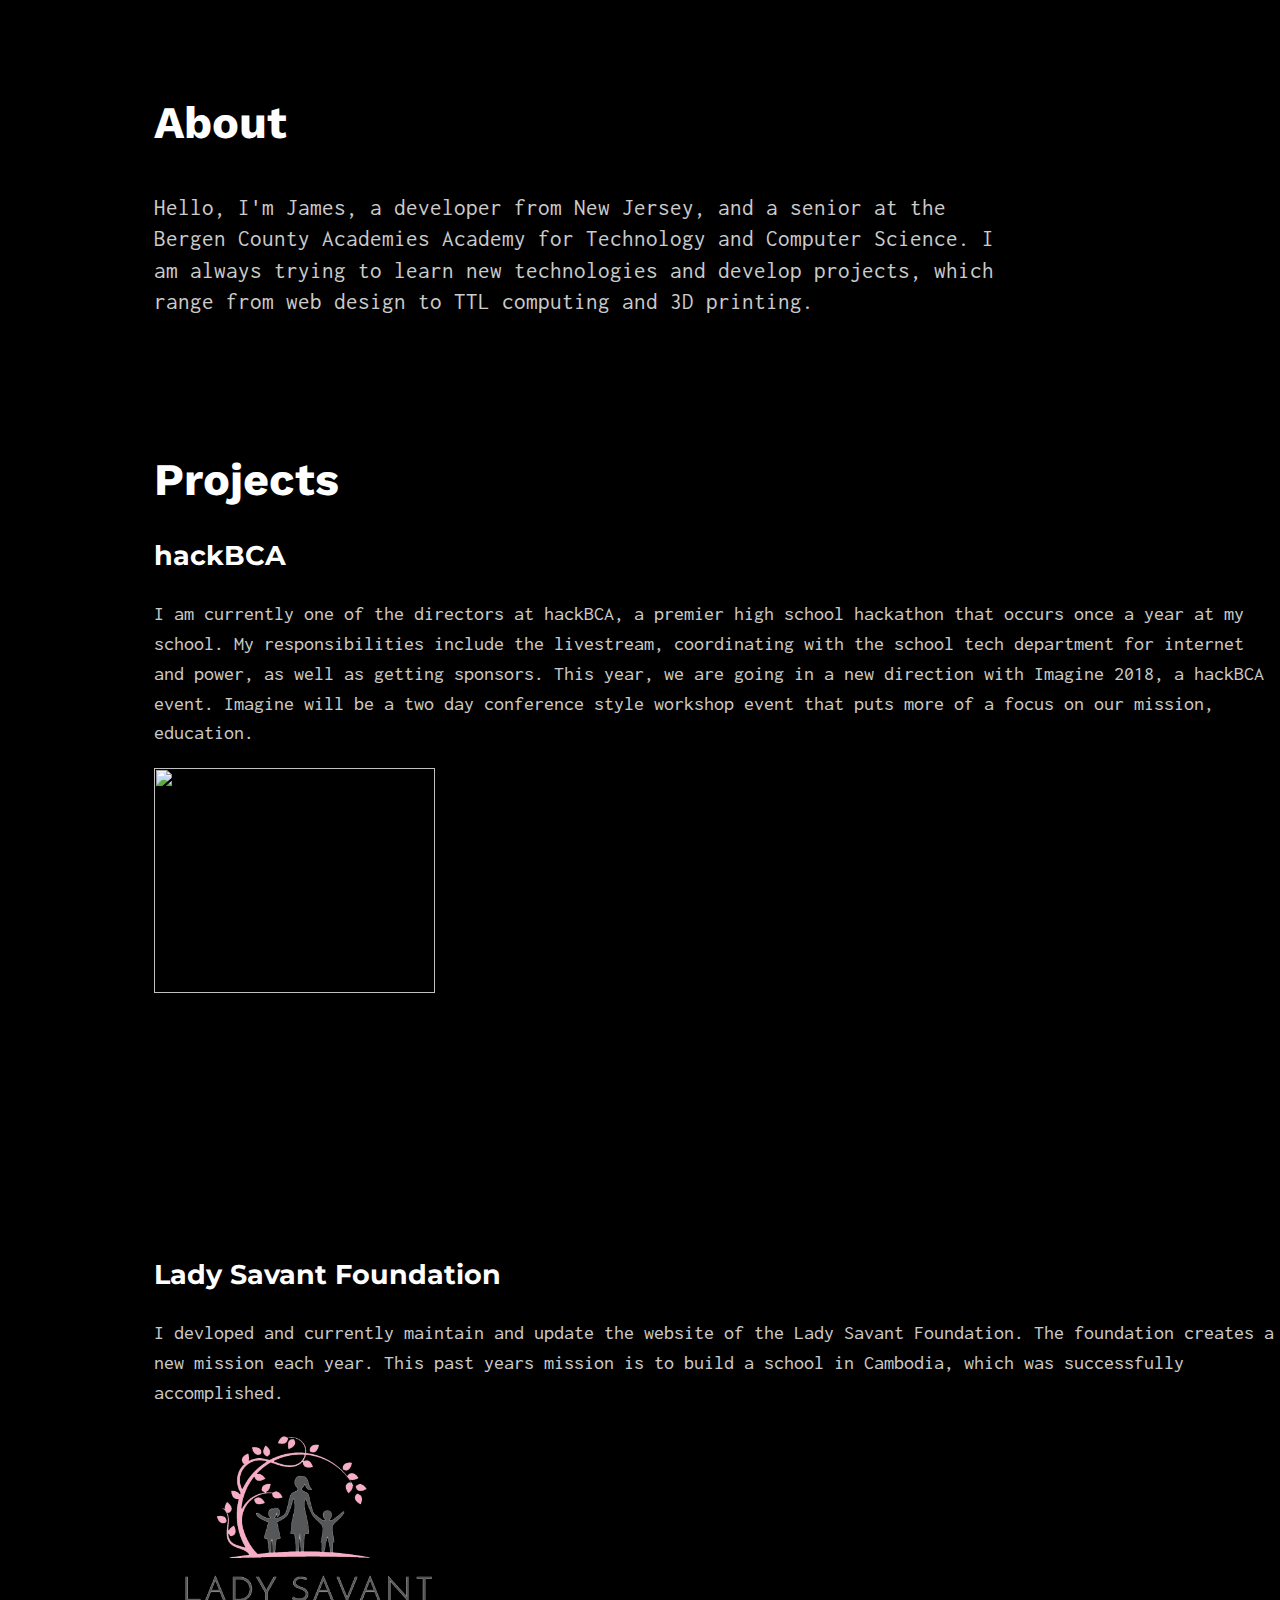
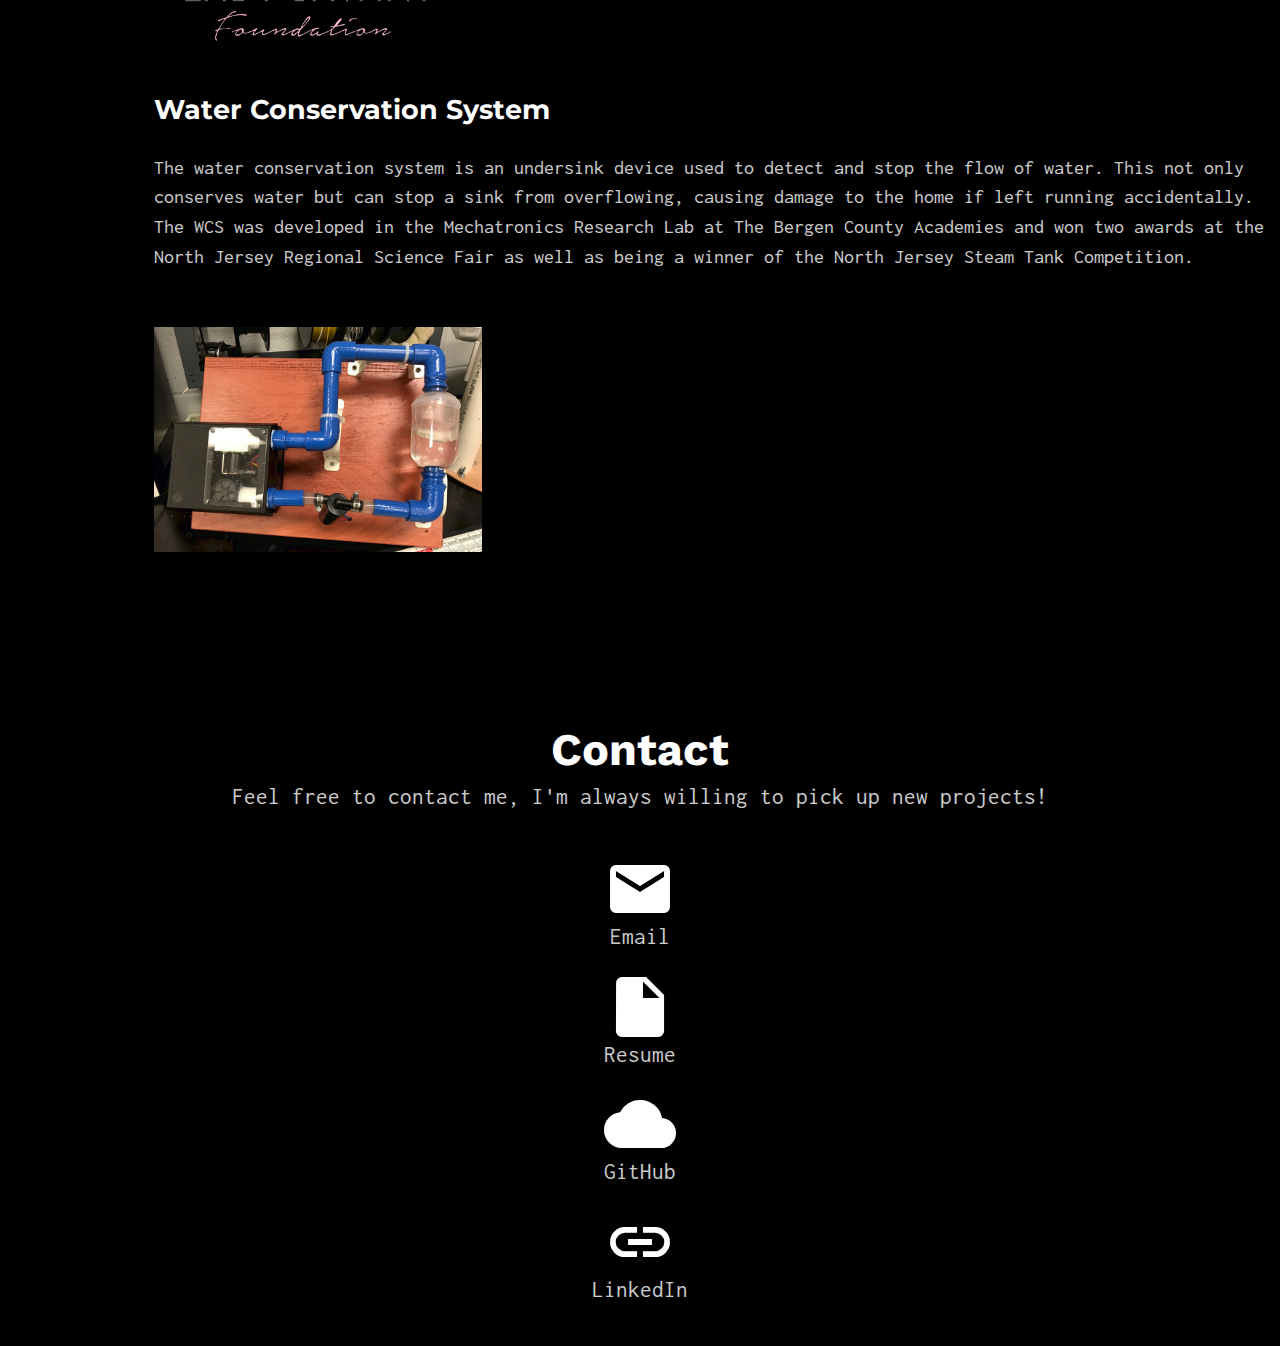
==== index.html @ 6ee30f4e "added many things" ====
<html>

<head>
    <link href="https://fonts.googleapis.com/icon?family=Material+Icons" rel="stylesheet">
    <link rel=stylesheet href="skeleton.css">
    <link href="https://cdn.rawgit.com/michalsnik/aos/2.1.1/dist/aos.css" rel="stylesheet">
    <link href="https://fonts.googleapis.com/css?family=Inconsolata|Montserrat|Work+Sans" rel="stylesheet">
    <link rel="stylesheet" href="styles.css">
    <script src="smooth-scroll-master/dist/js/smooth-scroll.js"></script>
</head>

<body>
    <div id="splash" class="hidden">
        <h1 id="name" class="fadeInLeft">James Lepone</h1>
        <div class="downArrow bounce">
            <a data-scroll href="#about"><img id="arrow" src="arrowdown.png"/></a>
        </div>
    </div>
    <div data-aos="fade-up" id="about">
        <h2>About</h2>
        <p>Hello, I'm James, a developer from New Jersey, and a senior at the Bergen County Academies Academy for Technology and Computer Science. I am always trying to learn new technologies and develop projects, which range from web design to TTL computing and 3D printing.</p>
    </div>
    <div id="projects">
        <div data-aos="fade-up">
            <h2>Projects</h2>
        </div>
        <div class="project" id="project1" data-aos="fade-up">
            <div class="row">
                <div class="seven columns">
                    <h3>hackBCA</h3>
                    <p>I am currently one of the directors at hackBCA, a premier high school hackathon that occurs once a year at my school. My responsibilities include the livestream, coordinating with the school tech department for internet and power, as well as getting sponsors. This year, we are going in a new direction with Imagine 2018, a hackBCA event. Imagine will be a two day conference style workshop event that puts more of a focus on our mission, education.</p>
                </div>
                <div class="five columns">
                    <img class="projectimage" id="project1image" src="images/project1.png">
                </div>
            </div>
        </div>
        <div class="project" id="project2" data-aos="fade-up">
            <div class="row">
                <div class="seven columns">
                    <h3>Lady Savant Foundation</h3>
                    <p>I devloped and currently maintain and update the website of the Lady Savant Foundation. The foundation creates a new mission each year. This past years mission is to build a school in Cambodia, which was successfully accomplished.</p>
                </div>
                <div class="five columns">
                    <img class="projectimage" id="project2image" src="images/project2.png">
                </div>
            </div>
        </div>
        <div class="project" id="project3" data-aos="fade-up">
            <div class="row">
                <div class="seven columns">
                    <h3>Water Conservation System</h3>
                    <p>The water conservation system is an undersink device used to detect and stop the flow of water. This not only conserves water but can stop a sink from overflowing, causing damage to the home if left running accidentally. The WCS was developed in the Mechatronics Research Lab at The Bergen County Academies and won two awards at the North Jersey Regional Science Fair as well as being a winner of the North Jersey Steam Tank Competition.</p>
                </div>
                <div class="five columns">
                    <img class="projectimage" id="project3image" src="images/project3.png">
                </div>
            </div>
        </div>
    </div>
    <div id="footer">
        <div data-aos="zoom-in-up" id="footer">
            <h2>Contact</h2>
            <p>Feel free to contact me, I'm always willing to pick up new projects!</p>
        </div>
        <div class="row">
            <div class="four columns">
                <p></p>
            </div>
            <div data-aos="flip-left" class="one columns">
                <a href="mailto:jameslepone@gmail.com">
                    <i class="material-icons">email</i>
                    <p>Email</p>
                </a>
            </div>
            <div data-aos="flip-left" class="one columns">
                <a href="https://resume.creddle.io/resume/dtmmn1ybt1">
                    <i class=" material-icons ">insert_drive_file</i>
                    <p>Resume</p>
                </a>
            </div>
            <div data-aos="flip-left" class="one columns">
                <a href="https://github.com/jameslepone">
                    <i class="material-icons ">wb_cloudy</i>
                    <p>GitHub</p>
                </a>
            </div>
            <div data-aos="flip-left" class="one columns">
                <a href="https://www.linkedin.com/in/jameslepone/">
                    <i class="material-icons ">link</i>
                    <p>LinkedIn</p>
                </a>
            </div>
        </div>
    </div>
    <script src="https://code.jquery.com/jquery-1.11.3.min.js "></script>
    <script src="https://cdn.rawgit.com/michalsnik/aos/2.1.1/dist/aos.js "></script>
    <script>
        AOS.init({
            easing: 'ease-out-back',
            duration: 2000
        });
    </script>
</body>
<script src="javascript.js "></script>
</html>
---- styles.css ----
body {
    margin: 0;
    padding: 0;
    background-color: black;
}

div.hidden {
    display: none
}

#splash {
    font-family: 'Inconsolata', monospace;
    background-color: black;
    color: white;
    text-align: center;
    height: 100vh;
    font-size: 8vh;
}

#splash h1 {
    position: relative;
    top: 50%;
    transform: translateY(-50%);
    margin: 0;
}

#about {
    color: white;
    padding-left: 12vw;
    padding-top: 6vh;
    margin-right: 20vw;
    line-height: 1.4;
    margin-bottom: 15vh;
}

#about h2 {
    font-family: 'Work Sans', sans-serif;
    font-size: 5vh;
}

#about p {
    font-family: 'Inconsolata', monospace;
    font-size: 2.5vh;
    opacity: 0.8;
}

#projects {
    color: white;
    padding-bottom: 3vh;
    padding-left: 12vw;
}

#projects h2 {
    font-family: 'Work Sans', sans-serif;
    font-size: 5vh;
    margin-bottom: 0;
}

.project {
    margin-top: 4.5vh;
}

#project1 {
    margin-top: 3.75vh;

}

.project h3 {
    font-family: 'Montserrat', sans-serif;
    font-size: 3vh;
    margin-top: 1vh;
}

.project p {
    font-family: 'Inconsolata', monospace;
    font-size: 2.2vh;
    line-height: 1.5;
    opacity: 0.8;
}

.projectimage {
    height: 25vh;
    width: auto;
}

#project1image {
    width: 50%;
    height: auto;
}

#project2image {
    margin-left: 1.4vw;
}

#project3image {
    margin-top: 4vh;
}

#footer{
    margin-top:16vh;
    margin-bottom:5vh;
    text-align: center;
    background-color: black;
    color: white;
}
#footer h2{
    font-family: 'Work Sans', sans-serif;
    font-size: 5vh;
    margin-bottom: 1vh;
}
#footer p{
    font-family: 'Inconsolata', monospace;
    font-size: 2.5vh;
    opacity: 0.8;
    margin-top: 0;
}
#footer i{
    font-size:8vh;
} 

a{
    text-decoration: none;
    color: white;
}
a:hover{
    opacity: 0.8;
}

@media only screen and (max-width: 1000px) {
    #splash {
        font-size: 7.8vw;
    }
    #about {
        padding-left: 12vw;
        margin-right: 10vw;
    }
    #about h2 {
        font-size: 4vh;
    }

    #about p {
        font-size: 2.5vh;
    }
    #projects h2 {
        font-size: 4vh;
    }
}

/*Arrow Animation*/

.downArrow {
    background-color: black;
    margin-top: 70vh;
}

#arrow {
    height: 4vh;
}

.bounce {
    -moz-animation: bounce 12s;
    -webkit-animation: bounce 12s;
    animation: bounce 12s;
    animation-iteration-count: 2;
}

@-moz-keyframes bounce {
    0%,
    20%,
    50%,
    80%,
    100% {
        -moz-transform: translateY(0);
        transform: translateY(0);
    }
    40% {
        -moz-transform: translateY(-30px);
        transform: translateY(-30px);
    }
    60% {
        -moz-transform: translateY(-15px);
        transform: translateY(-15px);
    }
}

@-webkit-keyframes bounce {
    0%,
    20%,
    50%,
    80%,
    100% {
        -webkit-transform: translateY(0);
        transform: translateY(0);
    }
    40% {
        -webkit-transform: translateY(-30px);
        transform: translateY(-30px);
    }
    60% {
        -webkit-transform: translateY(-15px);
        transform: translateY(-15px);
    }
}

@keyframes bounce {
    0%,
    20%,
    50%,
    80%,
    100% {
        -moz-transform: translateY(0);
        -ms-transform: translateY(0);
        -webkit-transform: translateY(0);
        transform: translateY(0);
    }
    40% {
        -moz-transform: translateY(-30px);
        -ms-transform: translateY(-30px);
        -webkit-transform: translateY(-30px);
        transform: translateY(-30px);
    }
    60% {
        -moz-transform: translateY(-15px);
        -ms-transform: translateY(-15px);
        -webkit-transform: translateY(-15px);
        transform: translateY(-15px);
    }
}
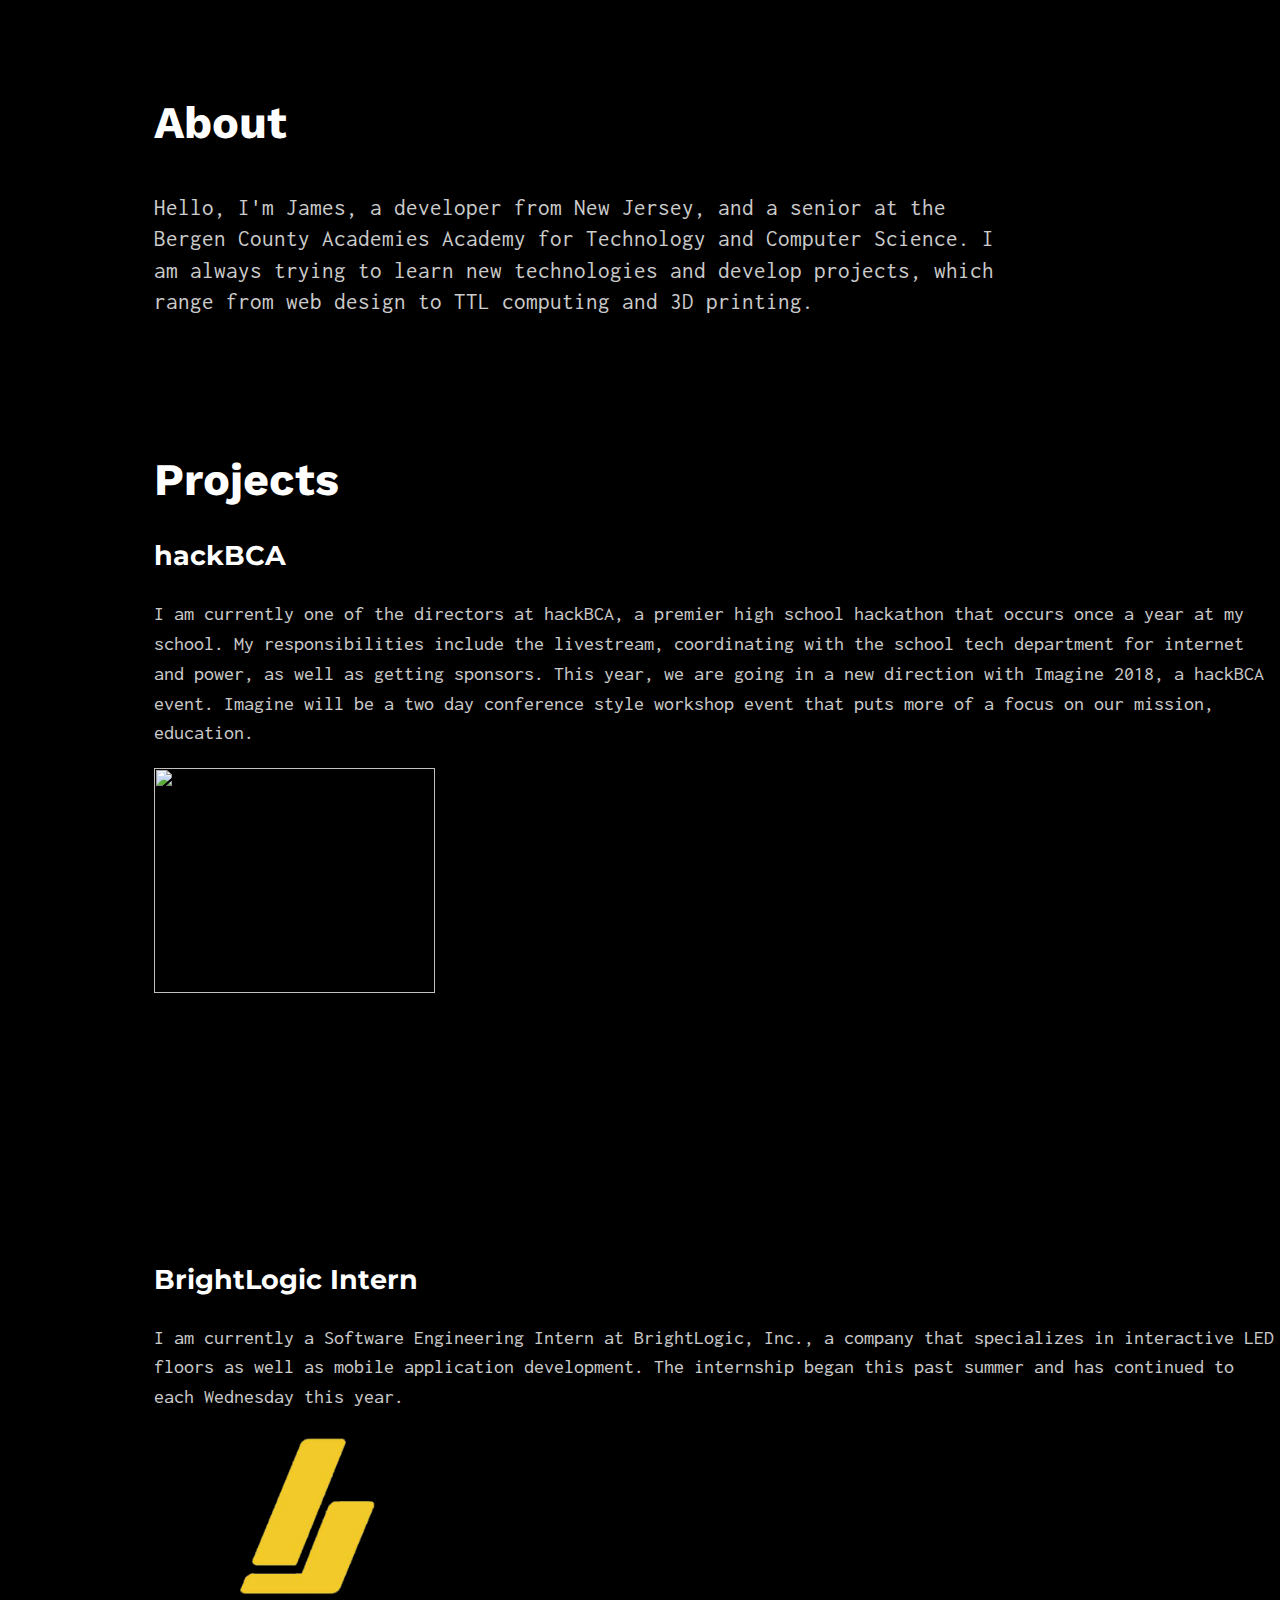
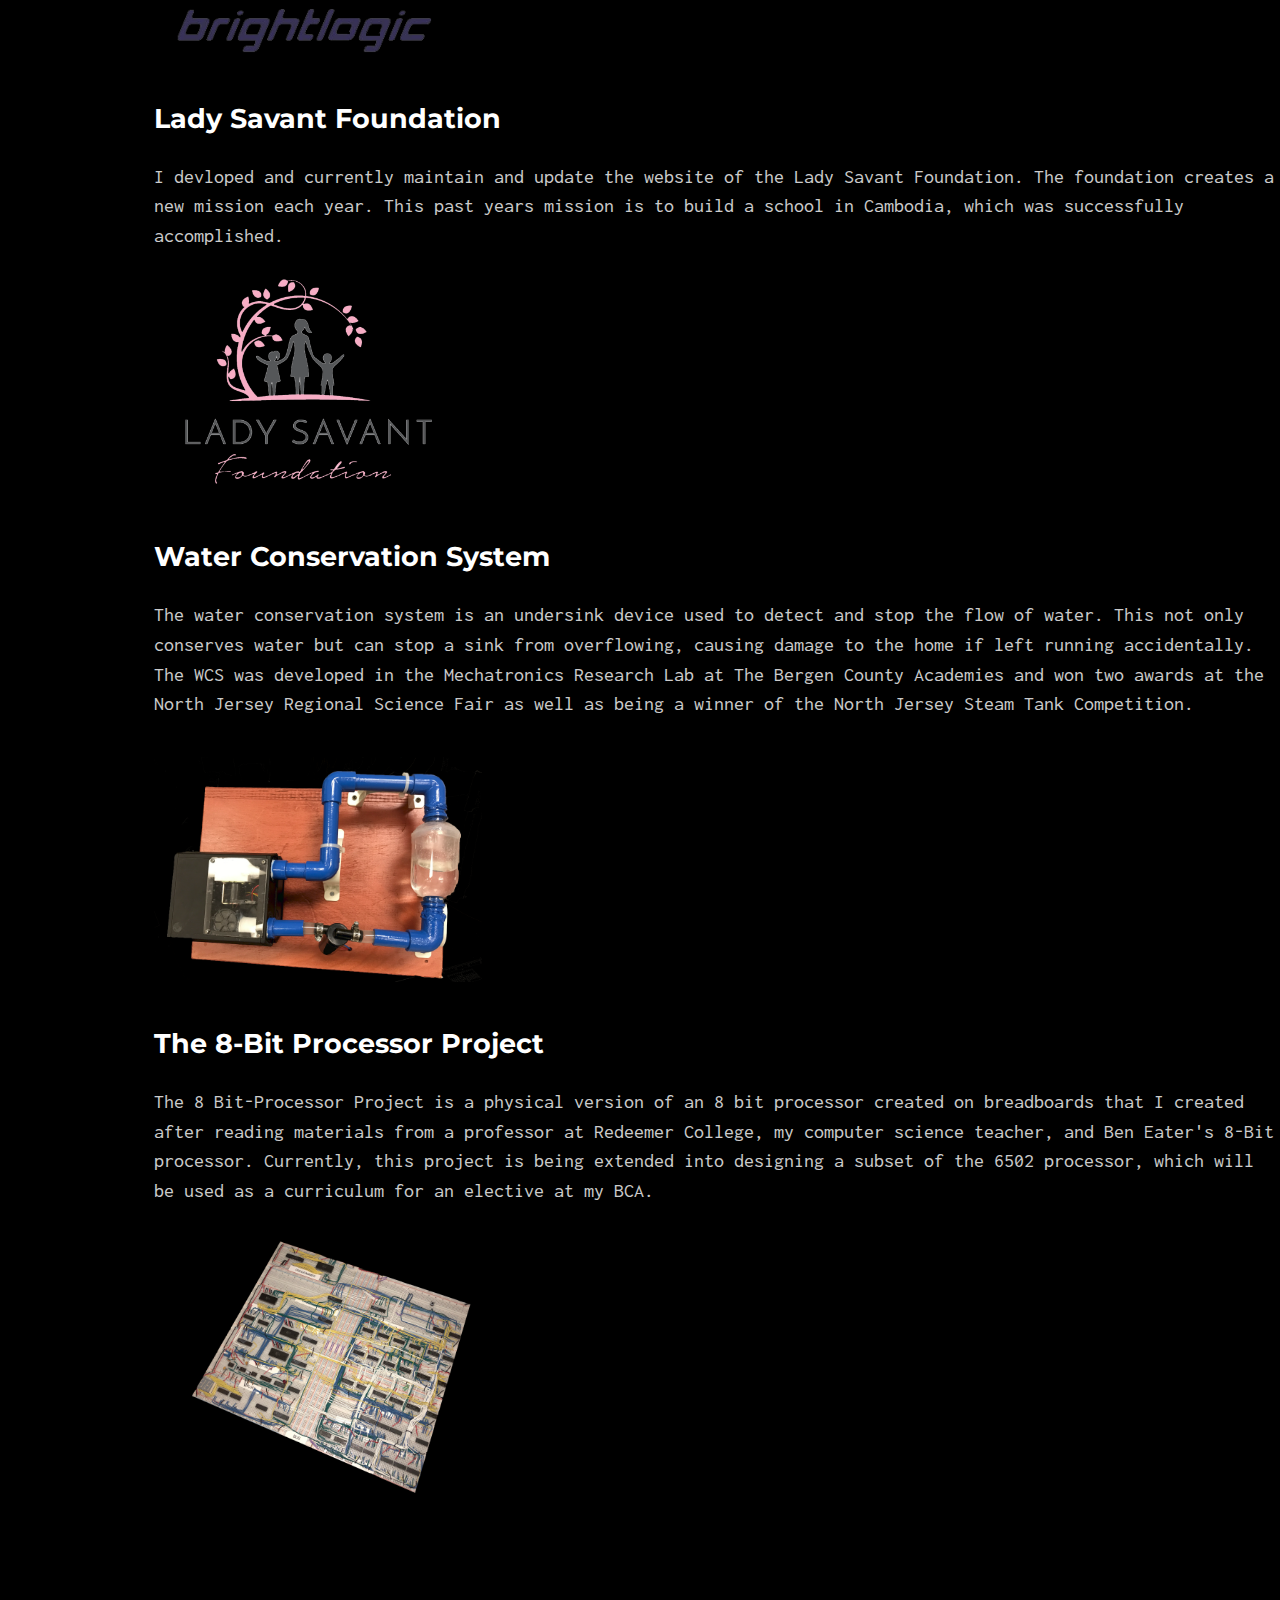
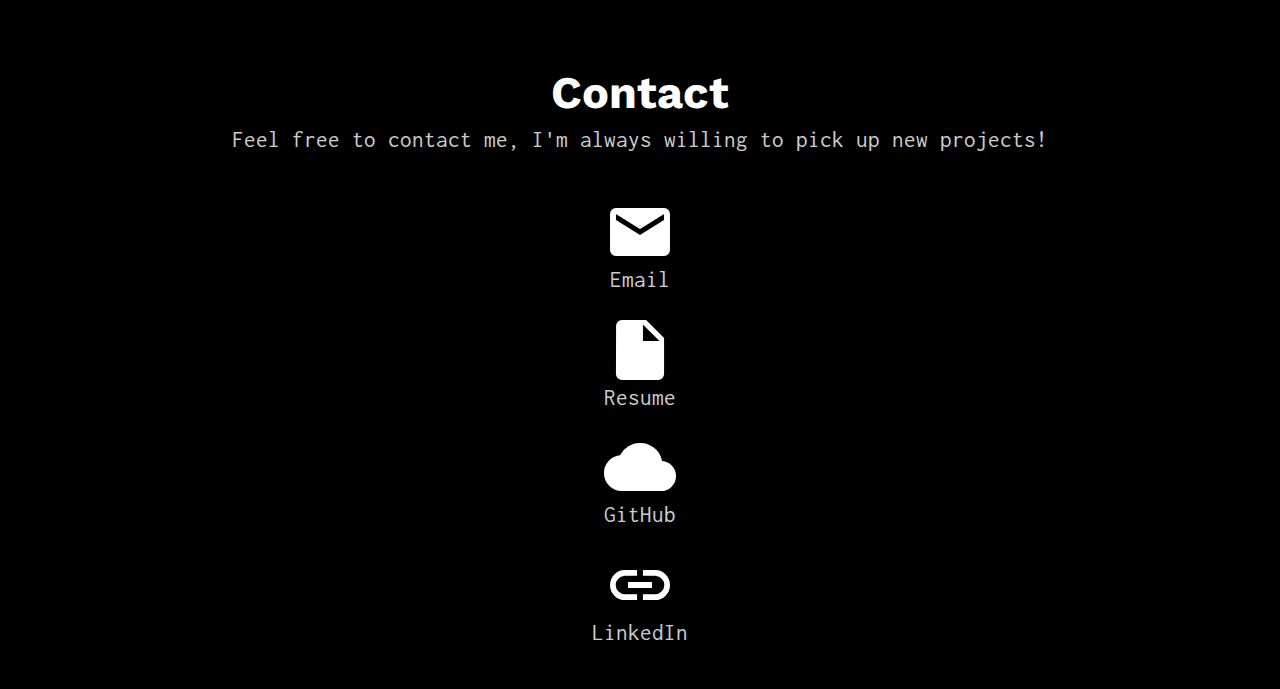
==== commit 3d2791f0: "finished site v1.0" ====
--- a/index.html
+++ b/index.html
@@ -5,7 +5,7 @@
     <link rel=stylesheet href="skeleton.css">
     <link href="https://cdn.rawgit.com/michalsnik/aos/2.1.1/dist/aos.css" rel="stylesheet">
     <link href="https://fonts.googleapis.com/css?family=Inconsolata|Montserrat|Work+Sans" rel="stylesheet">
-    <link rel="stylesheet" href="styles.css">
+    <link rel="stylesheet" href="newstyles.css">
     <script src="smooth-scroll-master/dist/js/smooth-scroll.js"></script>
 </head>
 
@@ -24,37 +24,49 @@
         <div data-aos="fade-up">
             <h2>Projects</h2>
         </div>
-        <div class="project" id="project1" data-aos="fade-up">
-            <div class="row">
-                <div class="seven columns">
-                    <h3>hackBCA</h3>
-                    <p>I am currently one of the directors at hackBCA, a premier high school hackathon that occurs once a year at my school. My responsibilities include the livestream, coordinating with the school tech department for internet and power, as well as getting sponsors. This year, we are going in a new direction with Imagine 2018, a hackBCA event. Imagine will be a two day conference style workshop event that puts more of a focus on our mission, education.</p>
-                </div>
-                <div class="five columns">
-                    <img class="projectimage" id="project1image" src="images/project1.png">
-                </div>
+        <div class="project row" id="project1" data-aos="fade-up">
+            <div class="seven columns">
+                <h3>hackBCA</h3>
+                <p>I am currently one of the directors at hackBCA, a premier high school hackathon that occurs once a year at my school. My responsibilities include the livestream, coordinating with the school tech department for internet and power, as well as getting sponsors. This year, we are going in a new direction with Imagine 2018, a hackBCA event. Imagine will be a two day conference style workshop event that puts more of a focus on our mission, education.</p>
+            </div>
+            <div id="container" class="imagenonmobile five columns">
+                <img class="projectimage" id="project1image" src="images/project1.png">
             </div>
         </div>
-        <div class="project" id="project2" data-aos="fade-up">
-            <div class="row">
-                <div class="seven columns">
-                    <h3>Lady Savant Foundation</h3>
-                    <p>I devloped and currently maintain and update the website of the Lady Savant Foundation. The foundation creates a new mission each year. This past years mission is to build a school in Cambodia, which was successfully accomplished.</p>
-                </div>
-                <div class="five columns">
-                    <img class="projectimage" id="project2image" src="images/project2.png">
-                </div>
+        <div class="project row" id="project5" data-aos="fade-up">
+            <div class="seven columns">
+                <h3>BrightLogic Intern</h3>
+                <p>I am currently a Software Engineering Intern at BrightLogic, Inc., a company that specializes in interactive LED floors as well as mobile application development. The internship began this past summer and has continued to each Wednesday this year.</p>
+            </div>
+            <div id="container" class="imagenonmobile five columns">
+                <img class="projectimage" id="project5image" src="images/project5.png">
             </div>
         </div>
-        <div class="project" id="project3" data-aos="fade-up">
-            <div class="row">
-                <div class="seven columns">
-                    <h3>Water Conservation System</h3>
-                    <p>The water conservation system is an undersink device used to detect and stop the flow of water. This not only conserves water but can stop a sink from overflowing, causing damage to the home if left running accidentally. The WCS was developed in the Mechatronics Research Lab at The Bergen County Academies and won two awards at the North Jersey Regional Science Fair as well as being a winner of the North Jersey Steam Tank Competition.</p>
-                </div>
-                <div class="five columns">
-                    <img class="projectimage" id="project3image" src="images/project3.png">
-                </div>
+        <div class="project row" id="project2" data-aos="fade-up">
+            <div class="seven columns">
+                <h3>Lady Savant Foundation</h3>
+                <p>I devloped and currently maintain and update the website of the Lady Savant Foundation. The foundation creates a new mission each year. This past years mission is to build a school in Cambodia, which was successfully accomplished.</p>
+            </div>
+            <div id="container" class="imagenonmobile five columns">
+                <img class="projectimage" id="project2image" src="images/project2.png">
+            </div>
+        </div>
+        <div class="project row" id="project3" data-aos="fade-up">
+            <ddiv class="seven columns">
+                <h3>Water Conservation System</h3>
+                <p>The water conservation system is an undersink device used to detect and stop the flow of water. This not only conserves water but can stop a sink from overflowing, causing damage to the home if left running accidentally. The WCS was developed in the Mechatronics Research Lab at The Bergen County Academies and won two awards at the North Jersey Regional Science Fair as well as being a winner of the North Jersey Steam Tank Competition.</p>
+            </ddiv>
+            <div id="container" class="imagenonmobile five columns">
+                <img class="projectimage" id="project3image" src="images/project3.png">
+            </div>
+        </div>
+        <div class="project row" id="project4" data-aos="fade-up">
+            <ddiv class="seven columns">
+                <h3>The 8-Bit Processor Project</h3>
+                <p>The 8 Bit-Processor Project is a physical version of an 8 bit processor created on breadboards that I created after reading materials from a professor at Redeemer College, my computer science teacher, and Ben Eater's 8-Bit processor. Currently, this project is being extended into designing a subset of the 6502 processor, which will be used as a curriculum for an elective at my BCA.</p>
+            </ddiv>
+            <div id="container" class="imagenonmobile five columns">
+                <img class="projectimage" id="project4image" src="images/project4.png">
             </div>
         </div>
     </div>
@@ -64,28 +76,28 @@
             <p>Feel free to contact me, I'm always willing to pick up new projects!</p>
         </div>
         <div class="row">
-            <div class="four columns">
+            <div id="contactpadding" class="four columns">
                 <p></p>
             </div>
-            <div data-aos="flip-left" class="one columns">
+            <div id="contactitem" data-aos="flip-left" class="one column">
                 <a href="mailto:jameslepone@gmail.com">
                     <i class="material-icons">email</i>
                     <p>Email</p>
                 </a>
             </div>
-            <div data-aos="flip-left" class="one columns">
+            <div id="contact2item" data-aos="flip-left" class="one column">
                 <a href="https://resume.creddle.io/resume/dtmmn1ybt1">
                     <i class=" material-icons ">insert_drive_file</i>
                     <p>Resume</p>
                 </a>
             </div>
-            <div data-aos="flip-left" class="one columns">
+            <div id="contact3item" data-aos="flip-left" class="one column">
                 <a href="https://github.com/jameslepone">
                     <i class="material-icons ">wb_cloudy</i>
                     <p>GitHub</p>
                 </a>
             </div>
-            <div data-aos="flip-left" class="one columns">
+            <div id="contact4item" data-aos="flip-left" class="one column">
                 <a href="https://www.linkedin.com/in/jameslepone/">
                     <i class="material-icons ">link</i>
                     <p>LinkedIn</p>
@@ -101,6 +113,6 @@
             duration: 2000
         });
     </script>
+    <script src="javascript.js "></script>
 </body>
-<script src="javascript.js "></script>
 </html>
--- a/newstyles.css
+++ b/newstyles.css
@@ -0,0 +1,267 @@
+body {
+    margin: 0;
+    padding: 0;
+    background-color: black;
+}
+
+div.hidden {
+    display: none
+}
+
+#splash {
+    font-family: 'Inconsolata', monospace;
+    background-color: black;
+    color: white;
+    text-align: center;
+    height: 100vh;
+    font-size: 8vh;
+}
+
+#splash h1 {
+    position: relative;
+    top: 50%;
+    transform: translateY(-50%);
+    margin: 0;
+}
+
+#about {
+    color: white;
+    padding-left: 12vw;
+    padding-top: 6vh;
+    margin-right: 20vw;
+    line-height: 1.4;
+    margin-bottom: 15vh;
+}
+
+#about h2 {
+    font-family: 'Work Sans', sans-serif;
+    font-size: 5vh;
+}
+
+#about p {
+    font-family: 'Inconsolata', monospace;
+    font-size: 2.5vh;
+    opacity: 0.8;
+}
+
+#projects {
+    color: white;
+    padding-bottom: 3vh;
+    padding-left: 12vw;
+}
+
+#projects h2 {
+    font-family: 'Work Sans', sans-serif;
+    font-size: 5vh;
+    margin-bottom: 0;
+}
+
+.project {
+    margin-top: 5vh;
+}
+
+#project1 {
+    margin-top: 3.75vh;
+
+}
+
+.project h3 {
+    font-family: 'Montserrat', sans-serif;
+    font-size: 3vh;
+    margin-top: 1vh;
+}
+
+.project p {
+    font-family: 'Inconsolata', monospace;
+    font-size: 2.2vh;
+    line-height: 1.5;
+    opacity: 0.8;
+}
+
+.projectimage {
+    height: 25vh;
+    width: auto;
+}
+
+.projectimagemobile {
+    height: 25vh;
+    width: auto;
+}
+
+#project1image {
+    width: 50%;
+    height: auto;
+}
+
+#project2image {
+    margin-left: 1.4vw;
+}
+
+#project3image {
+    margin-top: 2vh;
+}
+
+#project4image {
+    width: auto;
+    height: 30vh;
+}
+#project5image {
+    margin-left: 1.4vw;
+}
+
+#footer {
+    margin-top: 16vh;
+    margin-bottom: 5vh;
+    text-align: center;
+    background-color: black;
+    color: white;
+}
+
+#footer h2 {
+    font-family: 'Work Sans', sans-serif;
+    font-size: 5vh;
+    margin-bottom: 1vh;
+}
+
+#footer p {
+    font-family: 'Inconsolata', monospace;
+    font-size: 2.5vh;
+    opacity: 0.8;
+    margin-top: 0;
+}
+
+#footer i {
+    font-size: 8vh;
+}
+
+a {
+    text-decoration: none;
+    color: white;
+}
+
+a:hover {
+    opacity: 0.8;
+}
+
+@media only screen and (max-width: 1200px) {
+    #splash {
+        font-size: 7.8vw;
+    }
+    #about {
+        padding-left: 12vw;
+        margin-right: 10vw;
+    }
+    #about h2 {
+        font-size: 4vh;
+    }
+
+    #about p {
+        font-size: 2.5vh;
+    }
+    #projects h2 {
+        font-size: 4vh;
+    }
+}
+
+@media only screen and (max-width: 1200px) {
+    #container {
+        width: 75%;
+        text-align: center;
+    }
+    .one.column {
+        width: 13.3333333333%;
+    }
+    .four.columns {
+        width: 13.3333333333%;
+    }
+    .seven.columns {
+        width: 75%;
+    }
+}
+
+@media only screen and (max-width: 550px) {
+    .project {
+        margin-right: 12vw;
+    }
+}
+
+/*Arrow Animation*/
+
+.downArrow {
+    background-color: black;
+    margin-top: 70vh;
+}
+
+#arrow {
+    height: 4vh;
+}
+
+.bounce {
+    -moz-animation: bounce 12s;
+    -webkit-animation: bounce 12s;
+    animation: bounce 12s;
+    animation-iteration-count: 2;
+}
+
+@-moz-keyframes bounce {
+    0%,
+    20%,
+    50%,
+    80%,
+    100% {
+        -moz-transform: translateY(0);
+        transform: translateY(0);
+    }
+    40% {
+        -moz-transform: translateY(-30px);
+        transform: translateY(-30px);
+    }
+    60% {
+        -moz-transform: translateY(-15px);
+        transform: translateY(-15px);
+    }
+}
+
+@-webkit-keyframes bounce {
+    0%,
+    20%,
+    50%,
+    80%,
+    100% {
+        -webkit-transform: translateY(0);
+        transform: translateY(0);
+    }
+    40% {
+        -webkit-transform: translateY(-30px);
+        transform: translateY(-30px);
+    }
+    60% {
+        -webkit-transform: translateY(-15px);
+        transform: translateY(-15px);
+    }
+}
+
+@keyframes bounce {
+    0%,
+    20%,
+    50%,
+    80%,
+    100% {
+        -moz-transform: translateY(0);
+        -ms-transform: translateY(0);
+        -webkit-transform: translateY(0);
+        transform: translateY(0);
+    }
+    40% {
+        -moz-transform: translateY(-30px);
+        -ms-transform: translateY(-30px);
+        -webkit-transform: translateY(-30px);
+        transform: translateY(-30px);
+    }
+    60% {
+        -moz-transform: translateY(-15px);
+        -ms-transform: translateY(-15px);
+        -webkit-transform: translateY(-15px);
+        transform: translateY(-15px);
+    }
+}
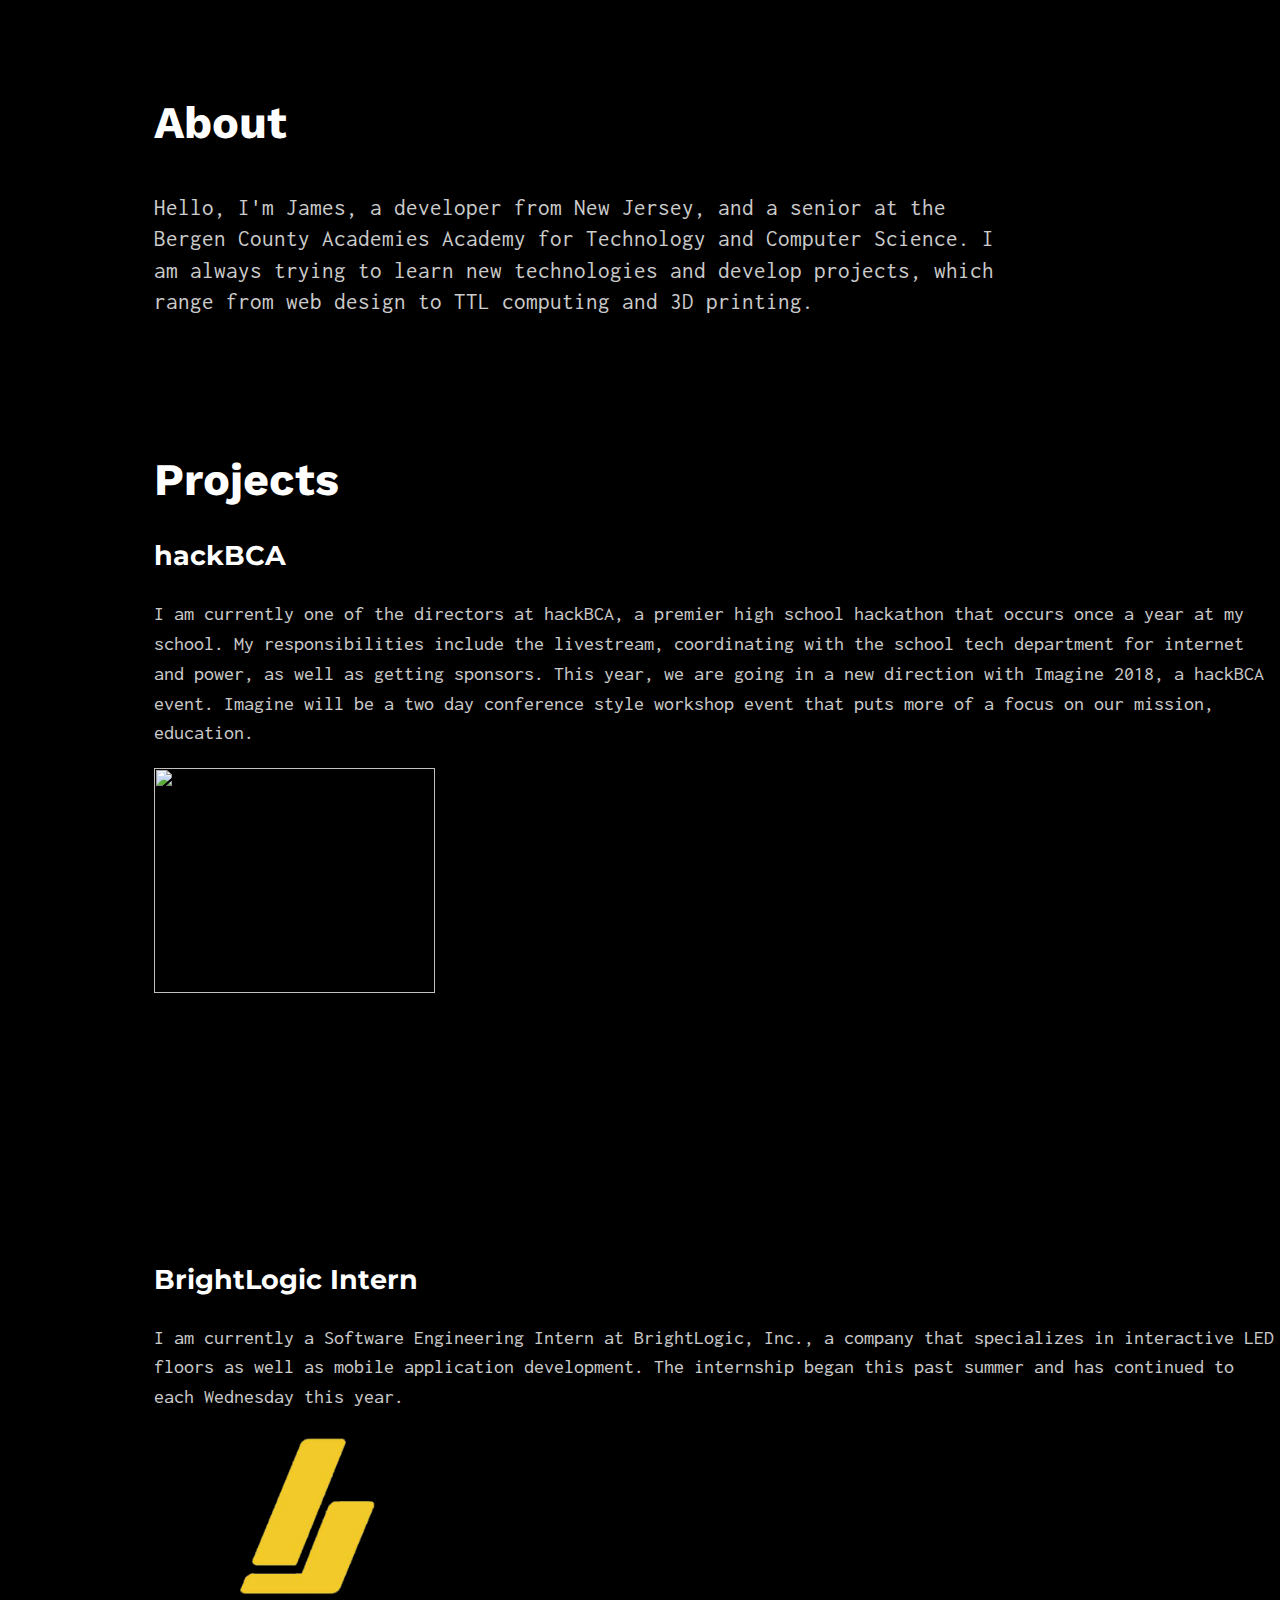
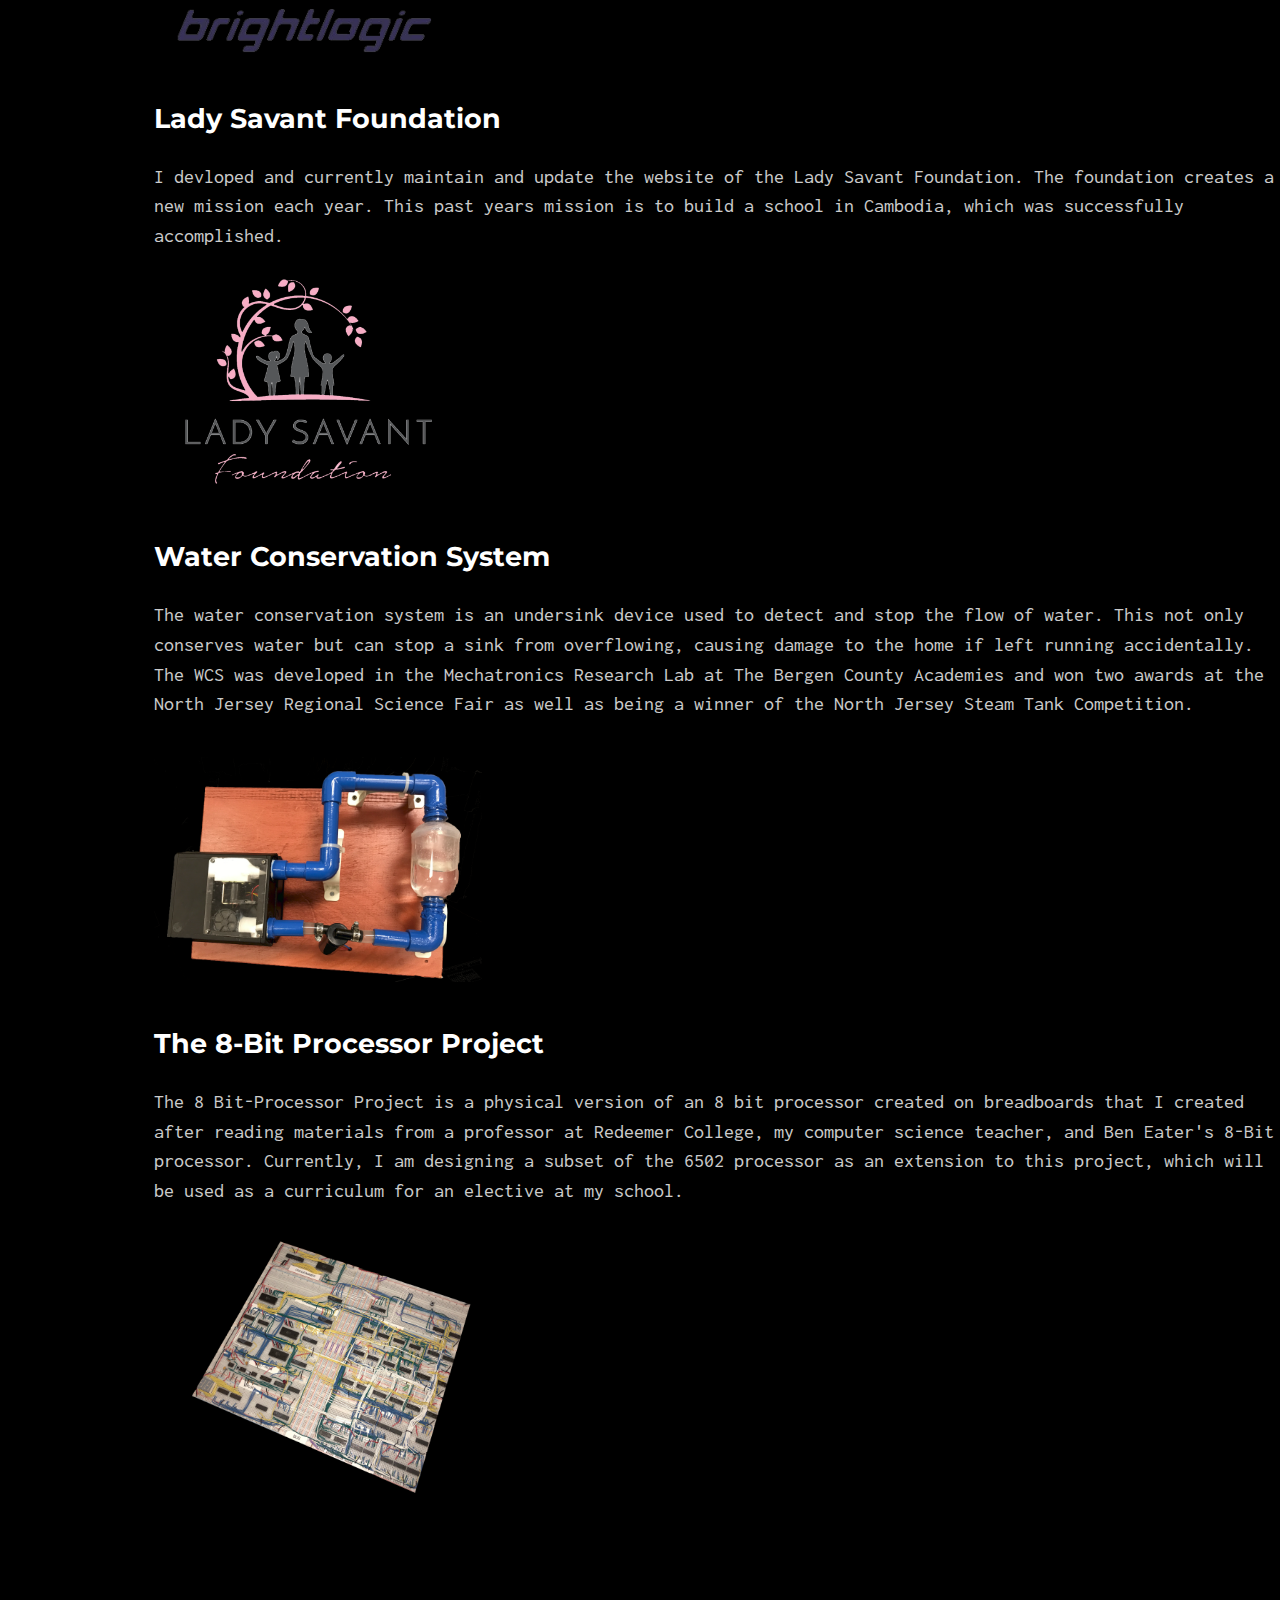
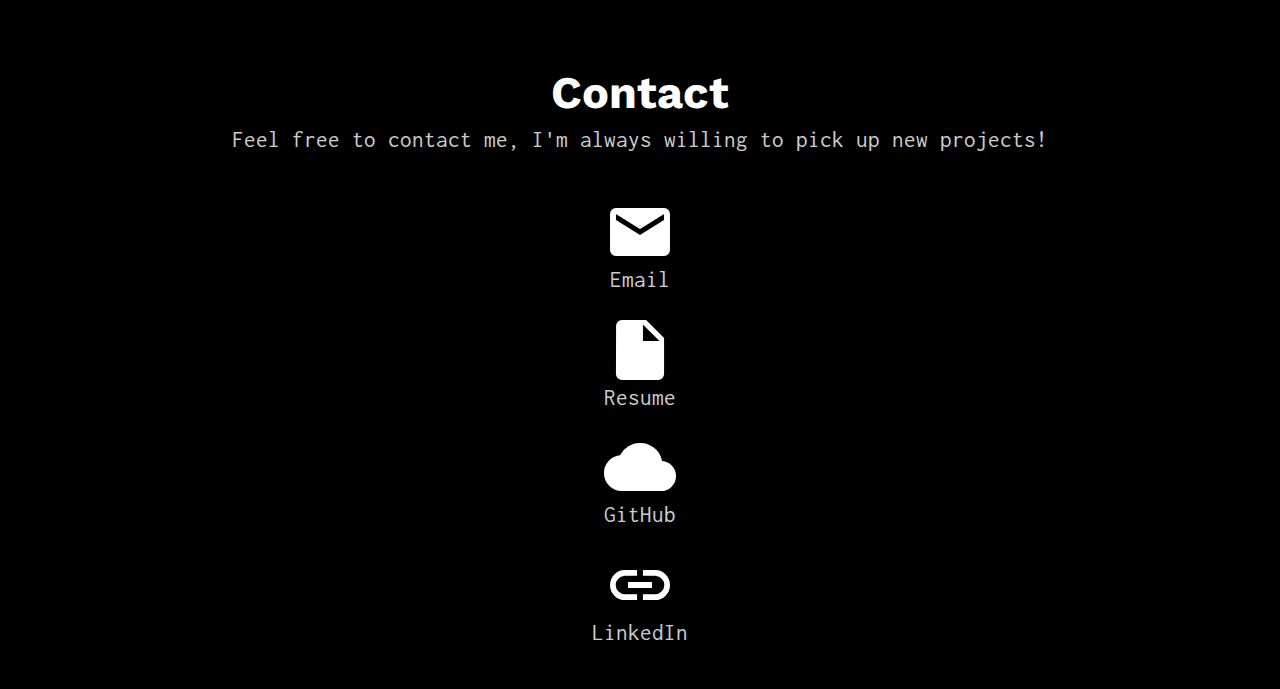
==== commit 722803b5: "updated bad sentence" ====
--- a/index.html
+++ b/index.html
@@ -63,7 +63,7 @@
         <div class="project row" id="project4" data-aos="fade-up">
             <ddiv class="seven columns">
                 <h3>The 8-Bit Processor Project</h3>
-                <p>The 8 Bit-Processor Project is a physical version of an 8 bit processor created on breadboards that I created after reading materials from a professor at Redeemer College, my computer science teacher, and Ben Eater's 8-Bit processor. Currently, this project is being extended into designing a subset of the 6502 processor, which will be used as a curriculum for an elective at my BCA.</p>
+                <p>The 8 Bit-Processor Project is a physical version of an 8 bit processor created on breadboards that I created after reading materials from a professor at Redeemer College, my computer science teacher, and Ben Eater's 8-Bit processor. Currently, I am designing a subset of the 6502 processor as an extension to this project, which will be used as a curriculum for an elective at my school.</p>
             </ddiv>
             <div id="container" class="imagenonmobile five columns">
                 <img class="projectimage" id="project4image" src="images/project4.png">
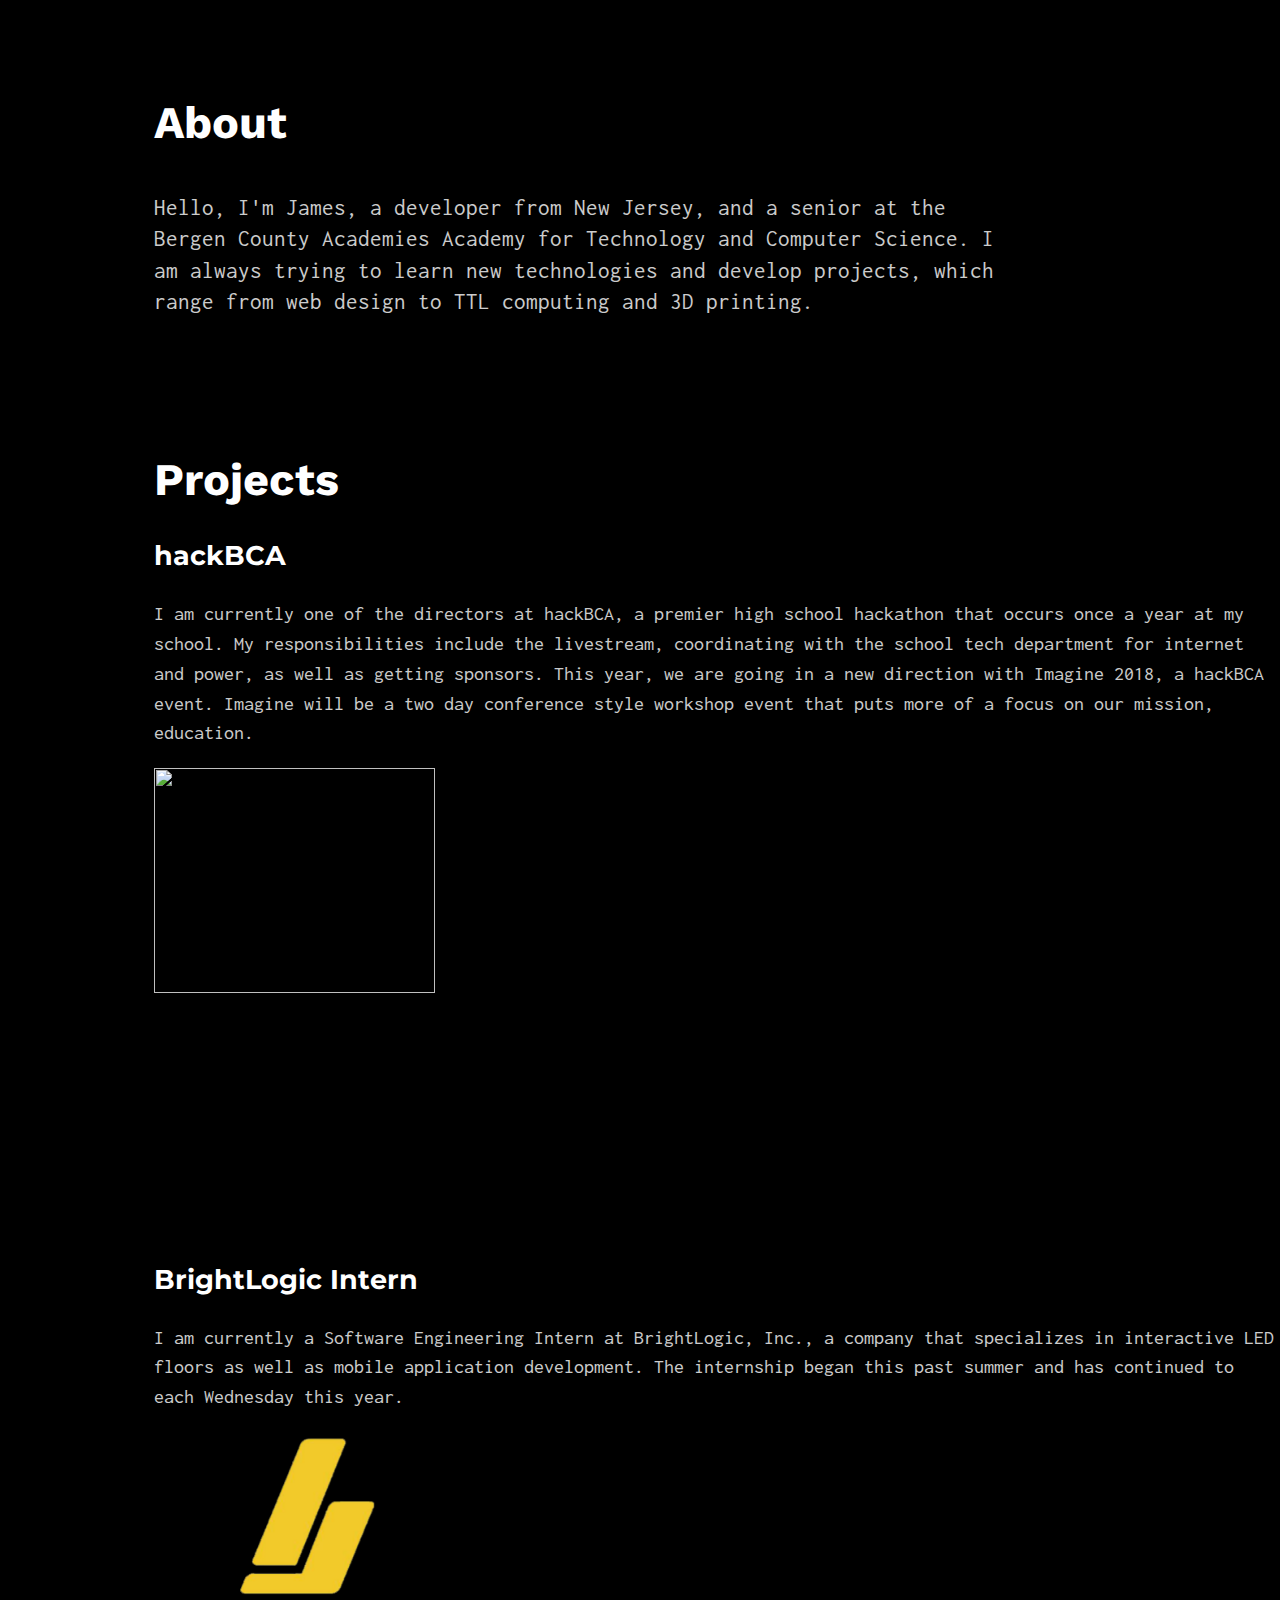
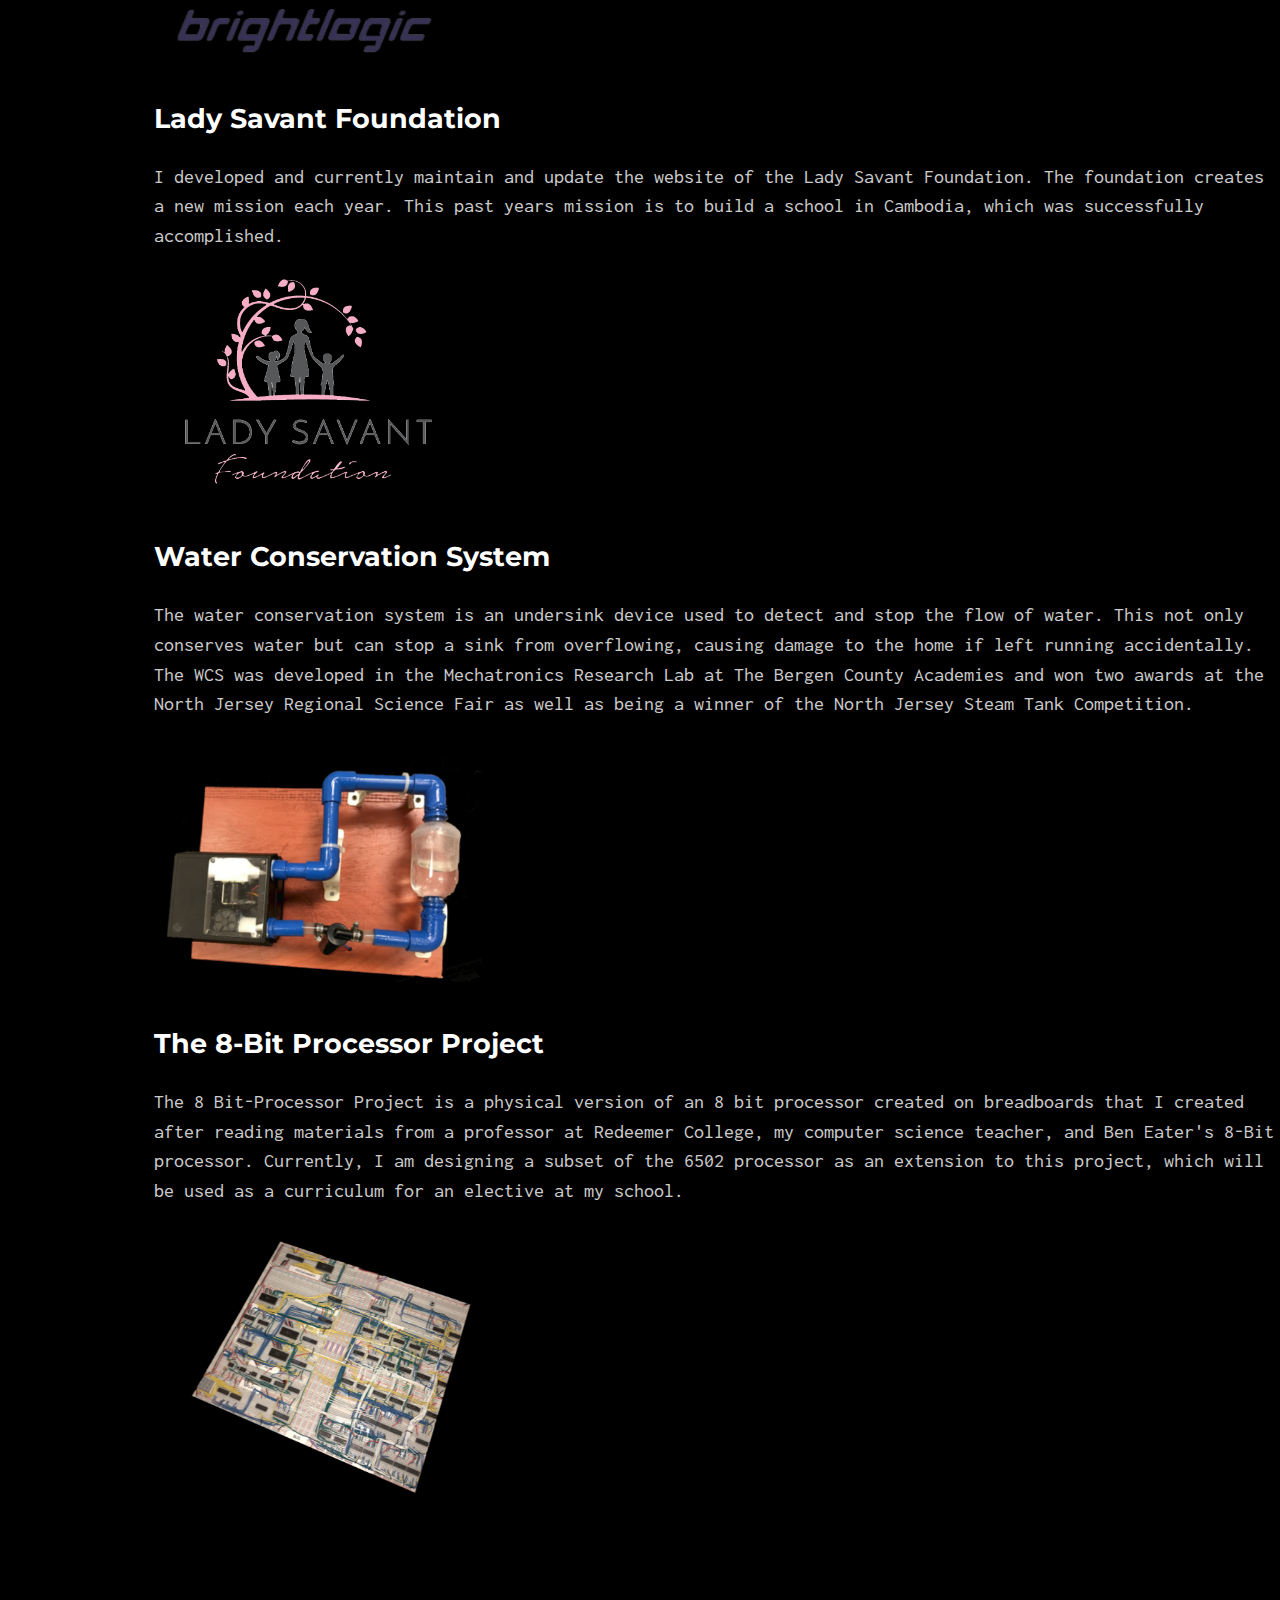
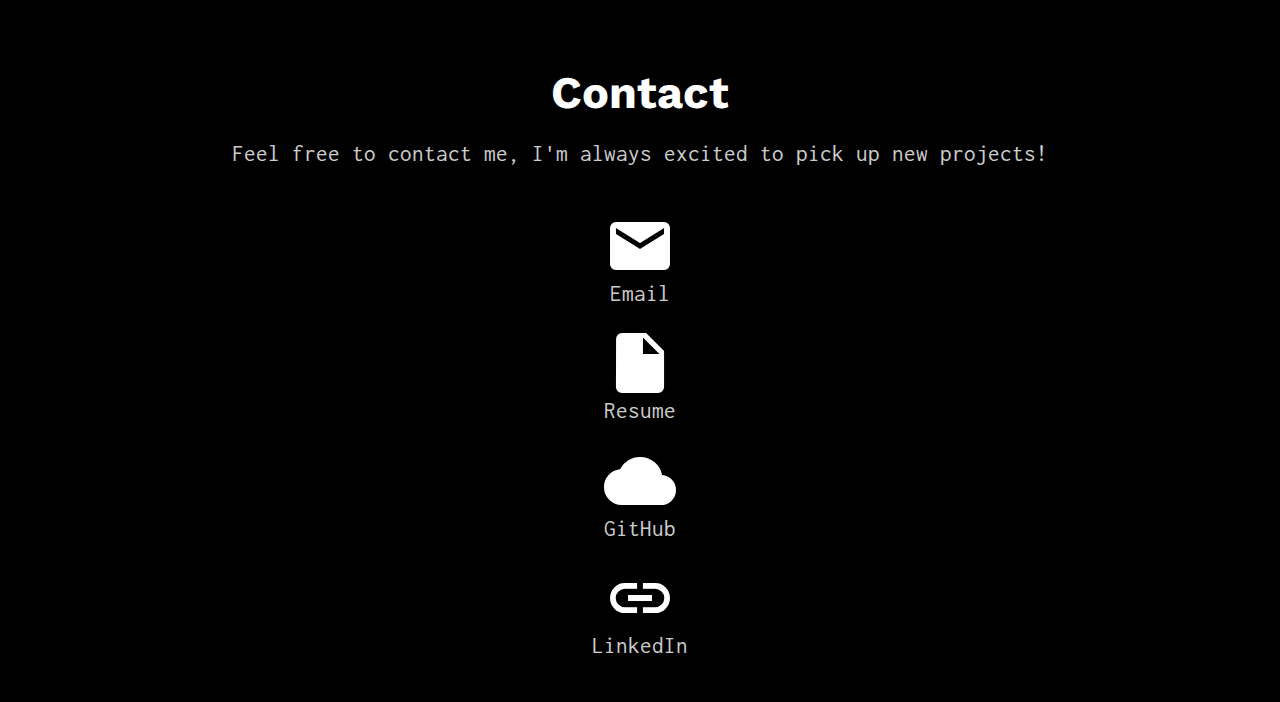
==== commit 1b148ab4: "hot fixes 3.1" ====
--- a/index.html
+++ b/index.html
@@ -5,7 +5,7 @@
     <link rel=stylesheet href="skeleton.css">
     <link href="https://cdn.rawgit.com/michalsnik/aos/2.1.1/dist/aos.css" rel="stylesheet">
     <link href="https://fonts.googleapis.com/css?family=Inconsolata|Montserrat|Work+Sans" rel="stylesheet">
-    <link rel="stylesheet" href="newstyles.css">
+    <link rel="stylesheet" href="styles3.1.css">
     <script src="smooth-scroll-master/dist/js/smooth-scroll.js"></script>
 </head>
 
@@ -45,7 +45,7 @@
         <div class="project row" id="project2" data-aos="fade-up">
             <div class="seven columns">
                 <h3>Lady Savant Foundation</h3>
-                <p>I devloped and currently maintain and update the website of the Lady Savant Foundation. The foundation creates a new mission each year. This past years mission is to build a school in Cambodia, which was successfully accomplished.</p>
+                <p>I developed and currently maintain and update the website of the Lady Savant Foundation. The foundation creates a new mission each year. This past years mission is to build a school in Cambodia, which was successfully accomplished.</p>
             </div>
             <div id="container" class="imagenonmobile five columns">
                 <img class="projectimage" id="project2image" src="images/project2.png">
@@ -73,7 +73,7 @@
     <div id="footer">
         <div data-aos="zoom-in-up" id="footer">
             <h2>Contact</h2>
-            <p>Feel free to contact me, I'm always willing to pick up new projects!</p>
+            <p>Feel free to contact me, I'm always excited to pick up new projects!</p>
         </div>
         <div class="row">
             <div id="contactpadding" class="four columns">
@@ -113,6 +113,6 @@
             duration: 2000
         });
     </script>
-    <script src="javascript.js "></script>
+    <script src="javascript2.js "></script>
 </body>
 </html>
--- a/styles3.1.css
+++ b/styles3.1.css
@@ -0,0 +1,269 @@
+body {
+    margin: 0;
+    padding: 0;
+    background-color: black;
+}
+
+div.hidden {
+    display: none
+}
+
+#splash {
+    font-family: 'Inconsolata', monospace;
+    background-color: black;
+    color: white;
+    text-align: center;
+    height: 100vh;
+    font-size: 8vh;
+}
+
+#splash h1 {
+    position: relative;
+    top: 50%;
+    transform: translateY(-50%);
+    margin: 0;
+}
+
+#about {
+    color: white;
+    padding-left: 12vw;
+    padding-top: 6vh;
+    margin-right: 20vw;
+    line-height: 1.4;
+    margin-bottom: 15vh;
+}
+
+#about h2 {
+    font-family: 'Work Sans', sans-serif;
+    font-size: 5vh;
+}
+
+#about p {
+    font-family: 'Inconsolata', monospace;
+    font-size: 2.5vh;
+    opacity: 0.8;
+}
+
+#projects {
+    color: white;
+    padding-bottom: 3vh;
+    padding-left: 12vw;
+}
+
+#projects h2 {
+    font-family: 'Work Sans', sans-serif;
+    font-size: 5vh;
+    margin-bottom: 0;
+}
+
+.project {
+    margin-top: 5vh;
+}
+
+#project1 {
+    margin-top: 3.75vh;
+
+}
+
+.project h3 {
+    font-family: 'Montserrat', sans-serif;
+    font-size: 3vh;
+    margin-top: 1vh;
+}
+
+.project p {
+    font-family: 'Inconsolata', monospace;
+    font-size: 2.2vh;
+    line-height: 1.5;
+    opacity: 0.8;
+}
+
+.projectimage {
+    height: 25vh;
+    width: auto;
+    -webkit-backface-visibility: hidden;
+}
+
+.projectimagemobile {
+    height: 25vh;
+    width: auto;
+}
+
+#project1image {
+    width: 50%;
+    height: auto;
+}
+
+#project2image {
+    margin-left: 1.4vw;
+}
+
+#project3image {
+    margin-top: 2vh;
+}
+
+#project4image {
+    width: auto;
+    height: 30vh;
+}
+
+#project5image {
+    margin-left: 1.4vw;
+}
+
+#footer {
+    margin-top: 16vh;
+    margin-bottom: 5vh;
+    text-align: center;
+    background-color: black;
+    color: white;
+}
+
+#footer h2 {
+    font-family: 'Work Sans', sans-serif;
+    font-size: 5vh;
+    margin-bottom: 2.5vh;
+}
+
+#footer p {
+    font-family: 'Inconsolata', monospace;
+    font-size: 2.5vh;
+    opacity: 0.8;
+    margin-top: 0;
+}
+
+#footer i {
+    font-size: 8vh;
+}
+
+a {
+    text-decoration: none;
+    color: white;
+}
+
+a:hover {
+    opacity: 0.8;
+}
+
+@media only screen and (max-width: 1200px) {
+    #splash {
+        font-size: 7.8vw;
+    }
+    #about {
+        padding-left: 12vw;
+        margin-right: 10vw;
+    }
+    #about h2 {
+        font-size: 4vh;
+    }
+
+    #about p {
+        font-size: 2.5vh;
+    }
+    #projects h2 {
+        font-size: 4vh;
+    }
+}
+
+@media only screen and (max-width: 1200px) {
+    #container {
+        width: 75%;
+        text-align: center;
+    }
+    .one.column {
+        width: 13.3333333333%;
+    }
+    .four.columns {
+        width: 13.3333333333%;
+    }
+    .seven.columns {
+        width: 75%;
+    }
+}
+
+@media only screen and (max-width: 550px) {
+    .project {
+        margin-right: 12vw;
+    }
+}
+
+/*Arrow Animation*/
+
+.downArrow {
+    background-color: black;
+    margin-top: 70vh;
+}
+
+#arrow {
+    height: 4vh;
+}
+
+.bounce {
+    -moz-animation: bounce 12s;
+    -webkit-animation: bounce 12s;
+    animation: bounce 12s;
+    animation-iteration-count: 2;
+}
+
+@-moz-keyframes bounce {
+    0%,
+    20%,
+    50%,
+    80%,
+    100% {
+        -moz-transform: translateY(0);
+        transform: translateY(0);
+    }
+    40% {
+        -moz-transform: translateY(-30px);
+        transform: translateY(-30px);
+    }
+    60% {
+        -moz-transform: translateY(-15px);
+        transform: translateY(-15px);
+    }
+}
+
+@-webkit-keyframes bounce {
+    0%,
+    20%,
+    50%,
+    80%,
+    100% {
+        -webkit-transform: translateY(0);
+        transform: translateY(0);
+    }
+    40% {
+        -webkit-transform: translateY(-30px);
+        transform: translateY(-30px);
+    }
+    60% {
+        -webkit-transform: translateY(-15px);
+        transform: translateY(-15px);
+    }
+}
+
+@keyframes bounce {
+    0%,
+    20%,
+    50%,
+    80%,
+    100% {
+        -moz-transform: translateY(0);
+        -ms-transform: translateY(0);
+        -webkit-transform: translateY(0);
+        transform: translateY(0);
+    }
+    40% {
+        -moz-transform: translateY(-30px);
+        -ms-transform: translateY(-30px);
+        -webkit-transform: translateY(-30px);
+        transform: translateY(-30px);
+    }
+    60% {
+        -moz-transform: translateY(-15px);
+        -ms-transform: translateY(-15px);
+        -webkit-transform: translateY(-15px);
+        transform: translateY(-15px);
+    }
+}
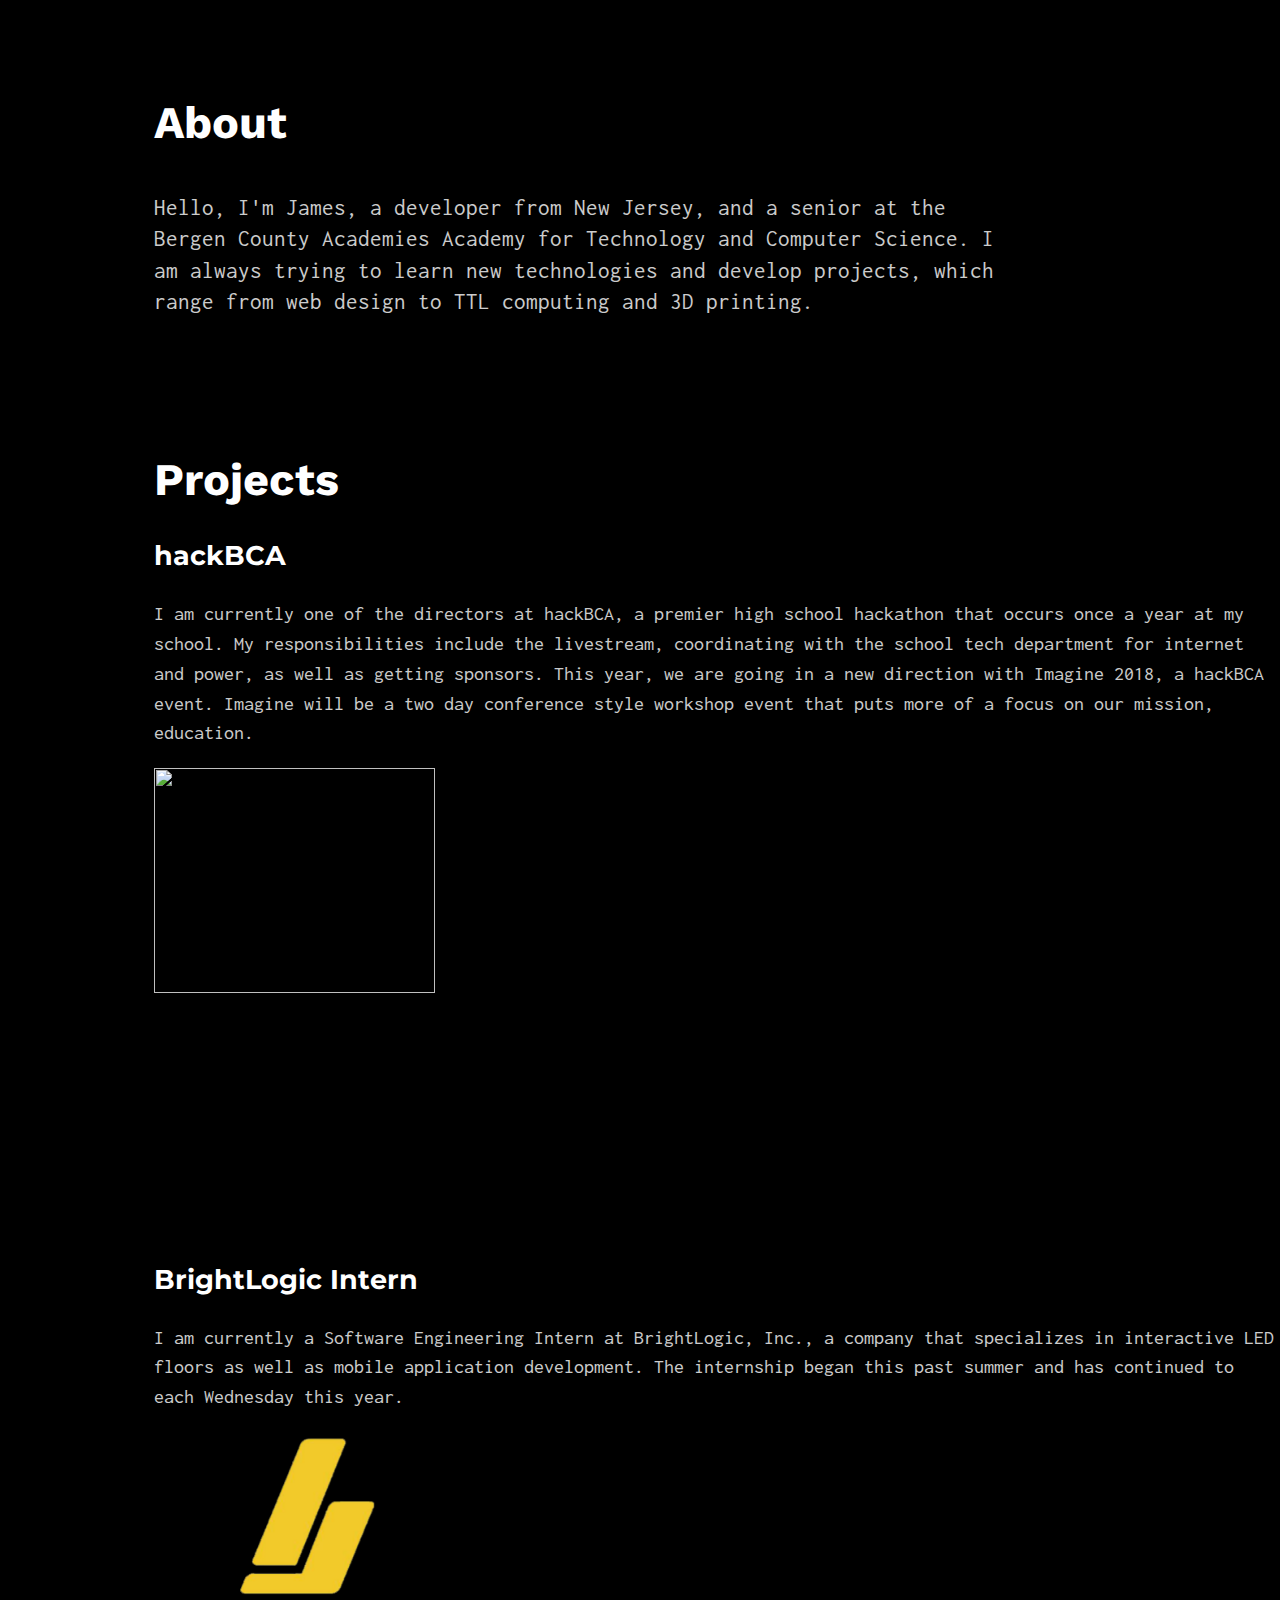
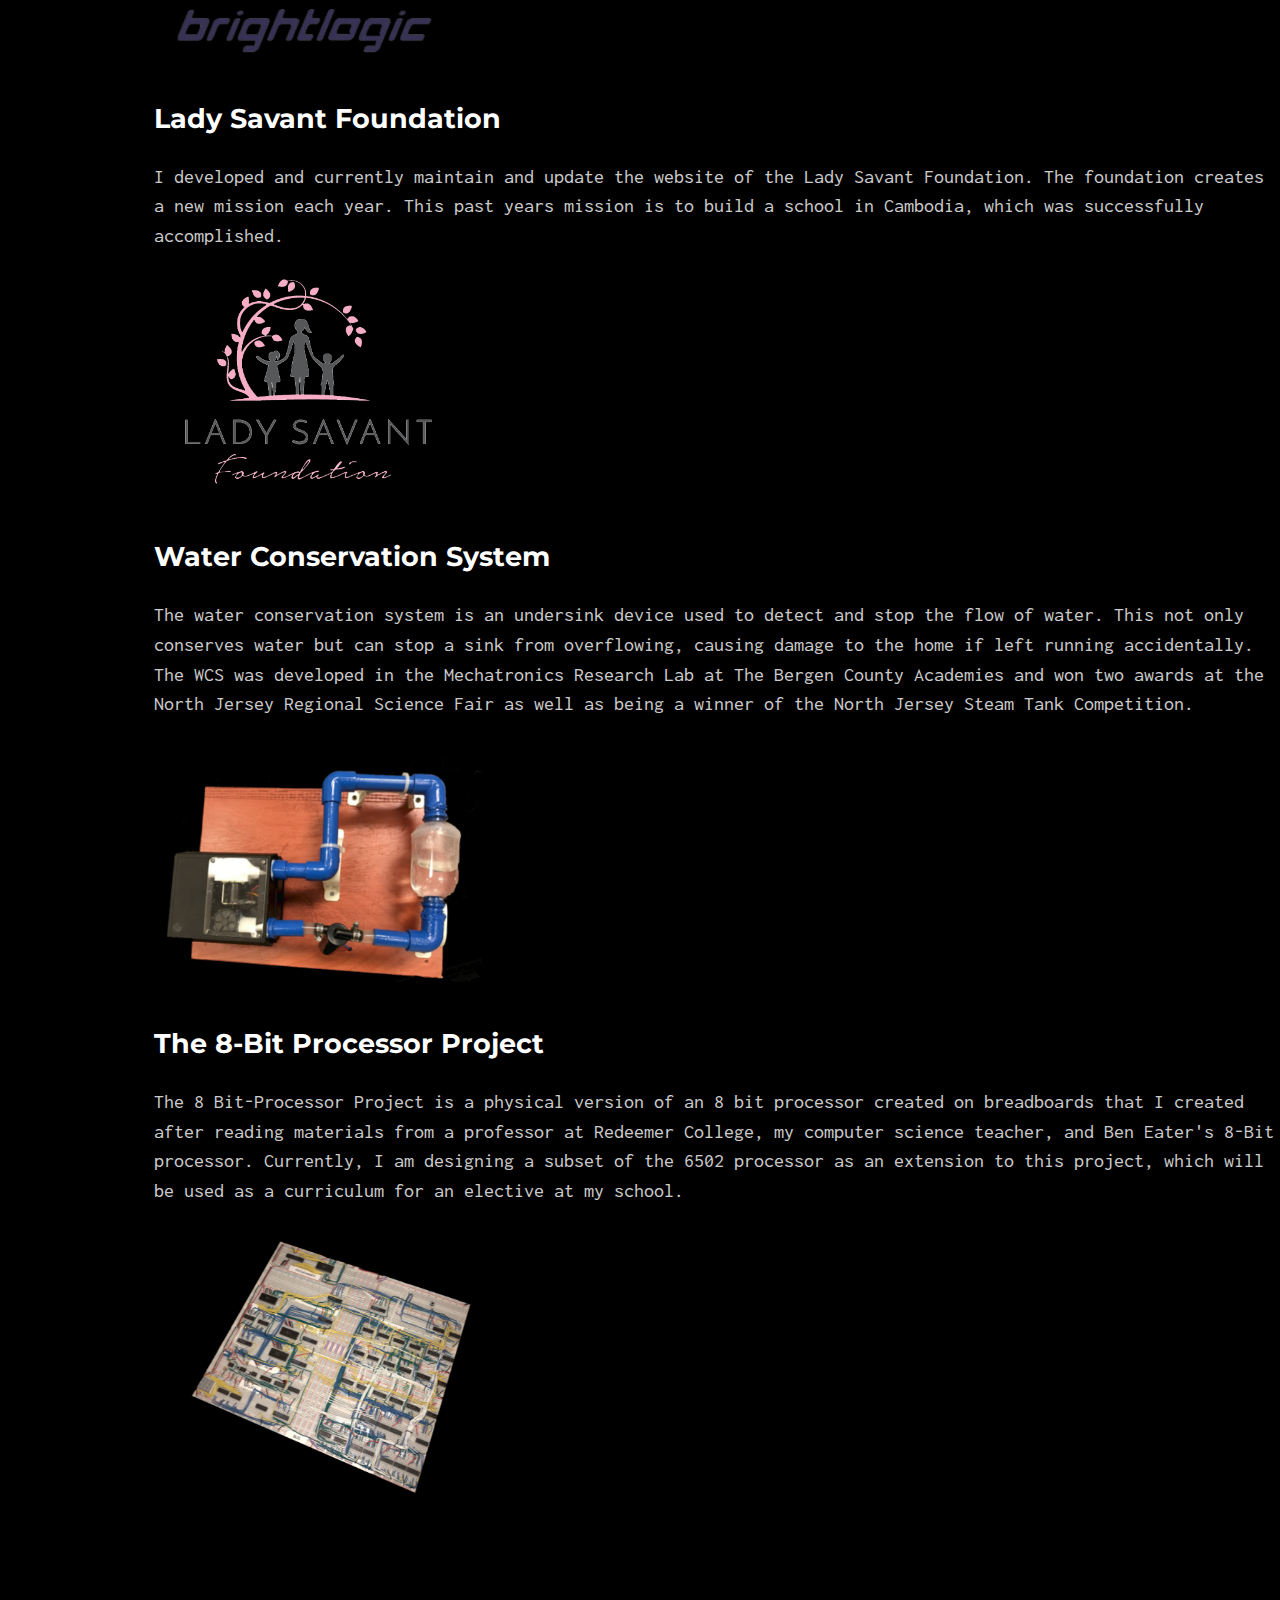
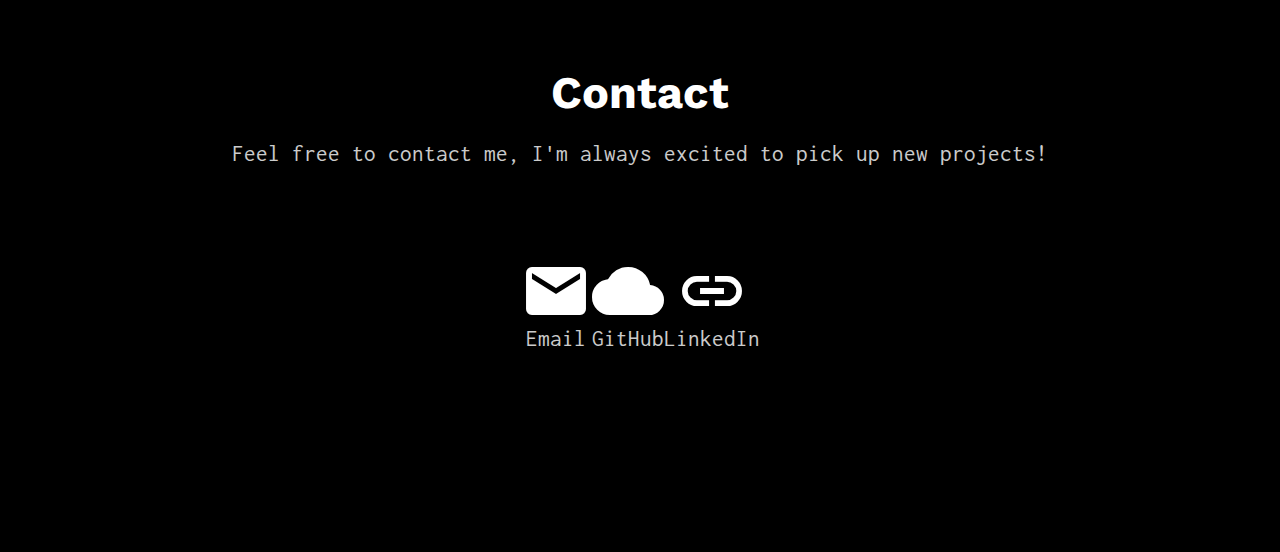
==== commit bdd1deb4: "Hotfixes" ====
--- a/index.html
+++ b/index.html
@@ -5,7 +5,7 @@
     <link rel=stylesheet href="skeleton.css">
     <link href="https://cdn.rawgit.com/michalsnik/aos/2.1.1/dist/aos.css" rel="stylesheet">
     <link href="https://fonts.googleapis.com/css?family=Inconsolata|Montserrat|Work+Sans" rel="stylesheet">
-    <link rel="stylesheet" href="styles3.1.css">
+    <link rel="stylesheet" href="styles3.1.css?version=2.0">
     <script src="smooth-scroll-master/dist/js/smooth-scroll.js"></script>
 </head>
 
@@ -71,39 +71,31 @@
         </div>
     </div>
     <div id="footer">
-        <div data-aos="zoom-in-up" id="footer">
+        <div data-aos="fade-up" id="footer">
             <h2>Contact</h2>
-            <p>Feel free to contact me, I'm always excited to pick up new projects!</p>
+            <p id="desc">Feel free to contact me, I'm always excited to pick up new projects!</p>
         </div>
-        <div class="row">
-            <div id="contactpadding" class="four columns">
-                <p></p>
-            </div>
-            <div id="contactitem" data-aos="flip-left" class="one column">
+        <div class="row" id="centerme" data-aos="fade-up">
+            <div id="contactitem" class="one column">
                 <a href="mailto:jameslepone@gmail.com">
                     <i class="material-icons">email</i>
                     <p>Email</p>
                 </a>
             </div>
-            <div id="contact2item" data-aos="flip-left" class="one column">
-                <a href="https://resume.creddle.io/resume/dtmmn1ybt1">
-                    <i class=" material-icons ">insert_drive_file</i>
-                    <p>Resume</p>
-                </a>
-            </div>
-            <div id="contact3item" data-aos="flip-left" class="one column">
+            <div id="contactitem" class="one column">
                 <a href="https://github.com/jameslepone">
                     <i class="material-icons ">wb_cloudy</i>
                     <p>GitHub</p>
                 </a>
             </div>
-            <div id="contact4item" data-aos="flip-left" class="one column">
+            <div id="contactitem" class="one column">
                 <a href="https://www.linkedin.com/in/jameslepone/">
                     <i class="material-icons ">link</i>
                     <p>LinkedIn</p>
                 </a>
             </div>
         </div>
+        <div><br><br><br><br><br></div>
     </div>
     <script src="https://code.jquery.com/jquery-1.11.3.min.js "></script>
     <script src="https://cdn.rawgit.com/michalsnik/aos/2.1.1/dist/aos.js "></script>
--- a/styles3.1.css
+++ b/styles3.1.css
@@ -113,7 +113,7 @@
 
 #footer {
     margin-top: 16vh;
-    margin-bottom: 5vh;
+    margin-bottom: 10vh;
     text-align: center;
     background-color: black;
     color: white;
@@ -145,6 +145,11 @@
     opacity: 0.8;
 }
 
+#centerme {
+    display: flex;
+    justify-content: center;
+}
+
 @media only screen and (max-width: 1200px) {
     #splash {
         font-size: 7.8vw;
@@ -170,20 +175,30 @@
         width: 75%;
         text-align: center;
     }
-    .one.column {
-        width: 13.3333333333%;
-    }
-    .four.columns {
-        width: 13.3333333333%;
-    }
     .seven.columns {
         width: 75%;
+    }
+    .one.column {
+        width: 10%;
+    }
+    #desc{
+        margin-right:4%;
+        margin-left: 4%;
+    }
+}
+
+@media only screen and (max-width: 770px){
+    .one.column {
+        width: 20%;
     }
 }
 
 @media only screen and (max-width: 550px) {
     .project {
         margin-right: 12vw;
+    }
+    .one.column {
+        width: 30%;
     }
 }
 
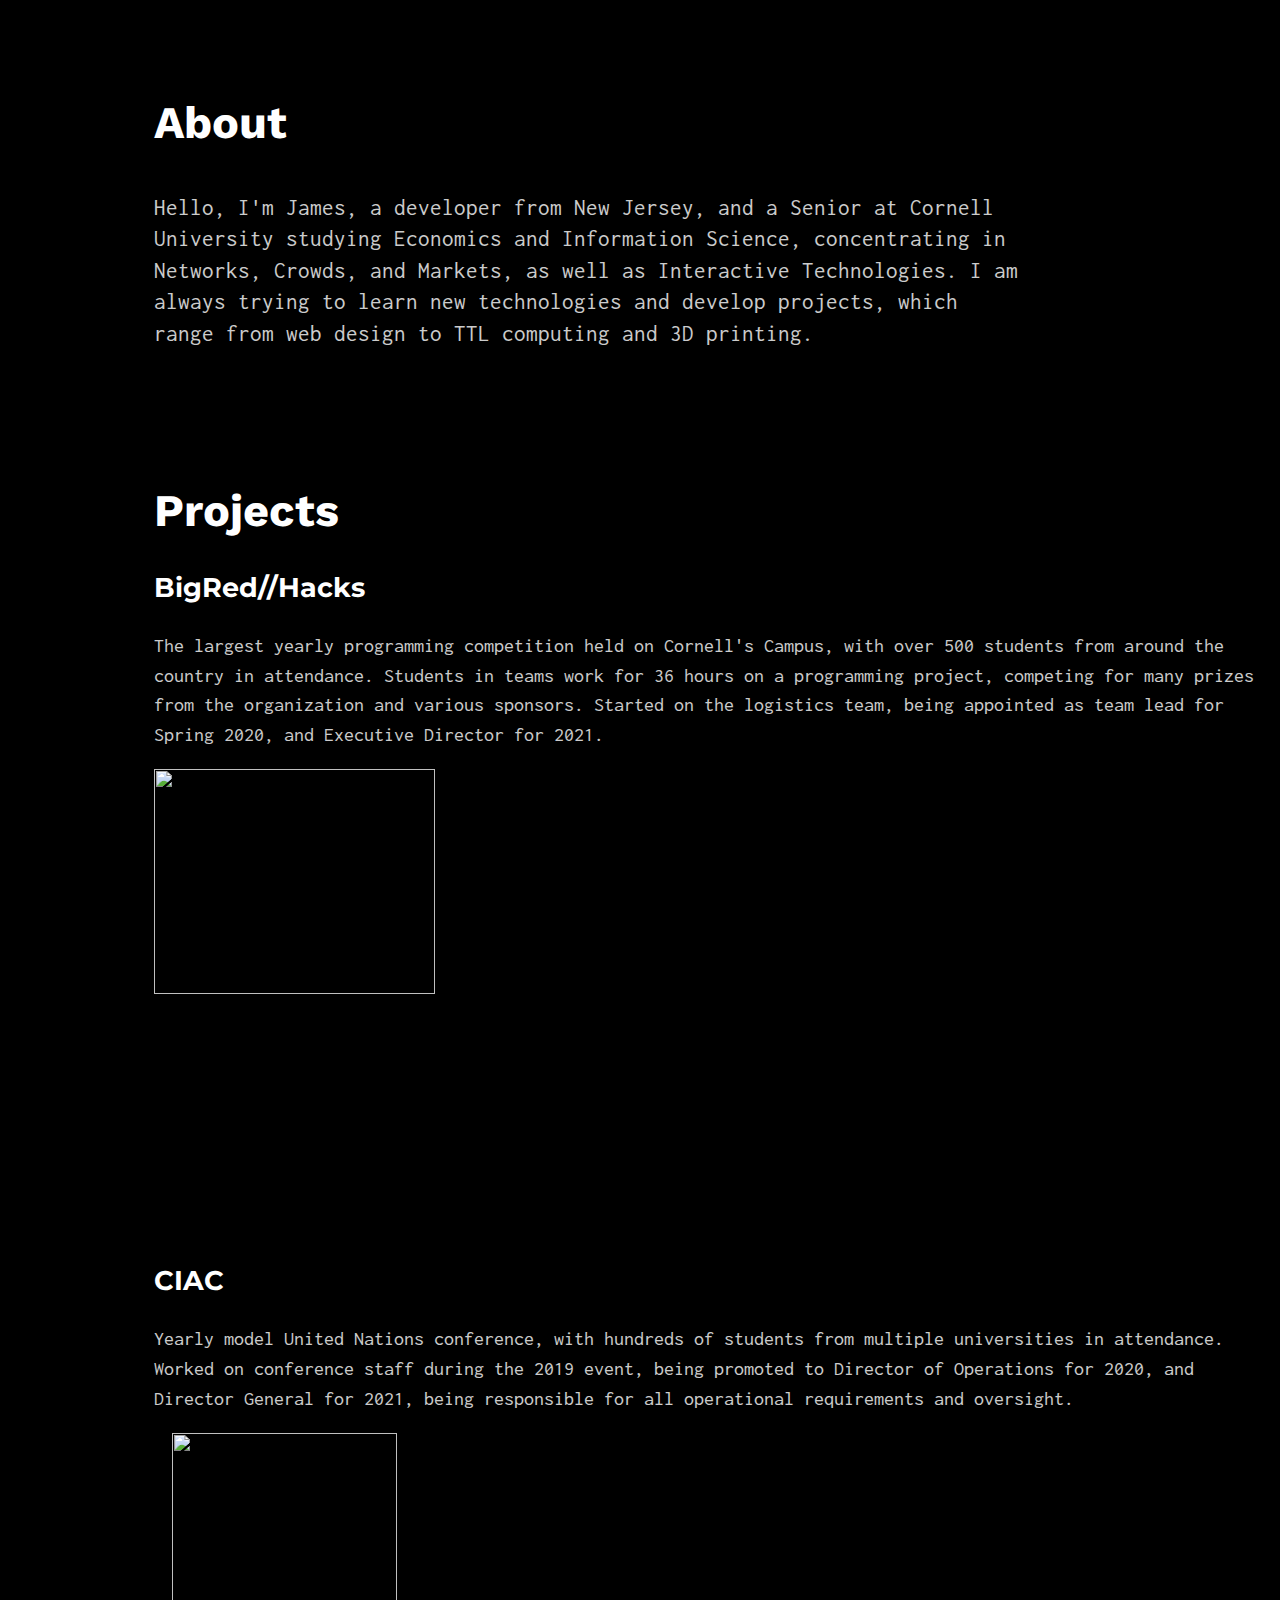
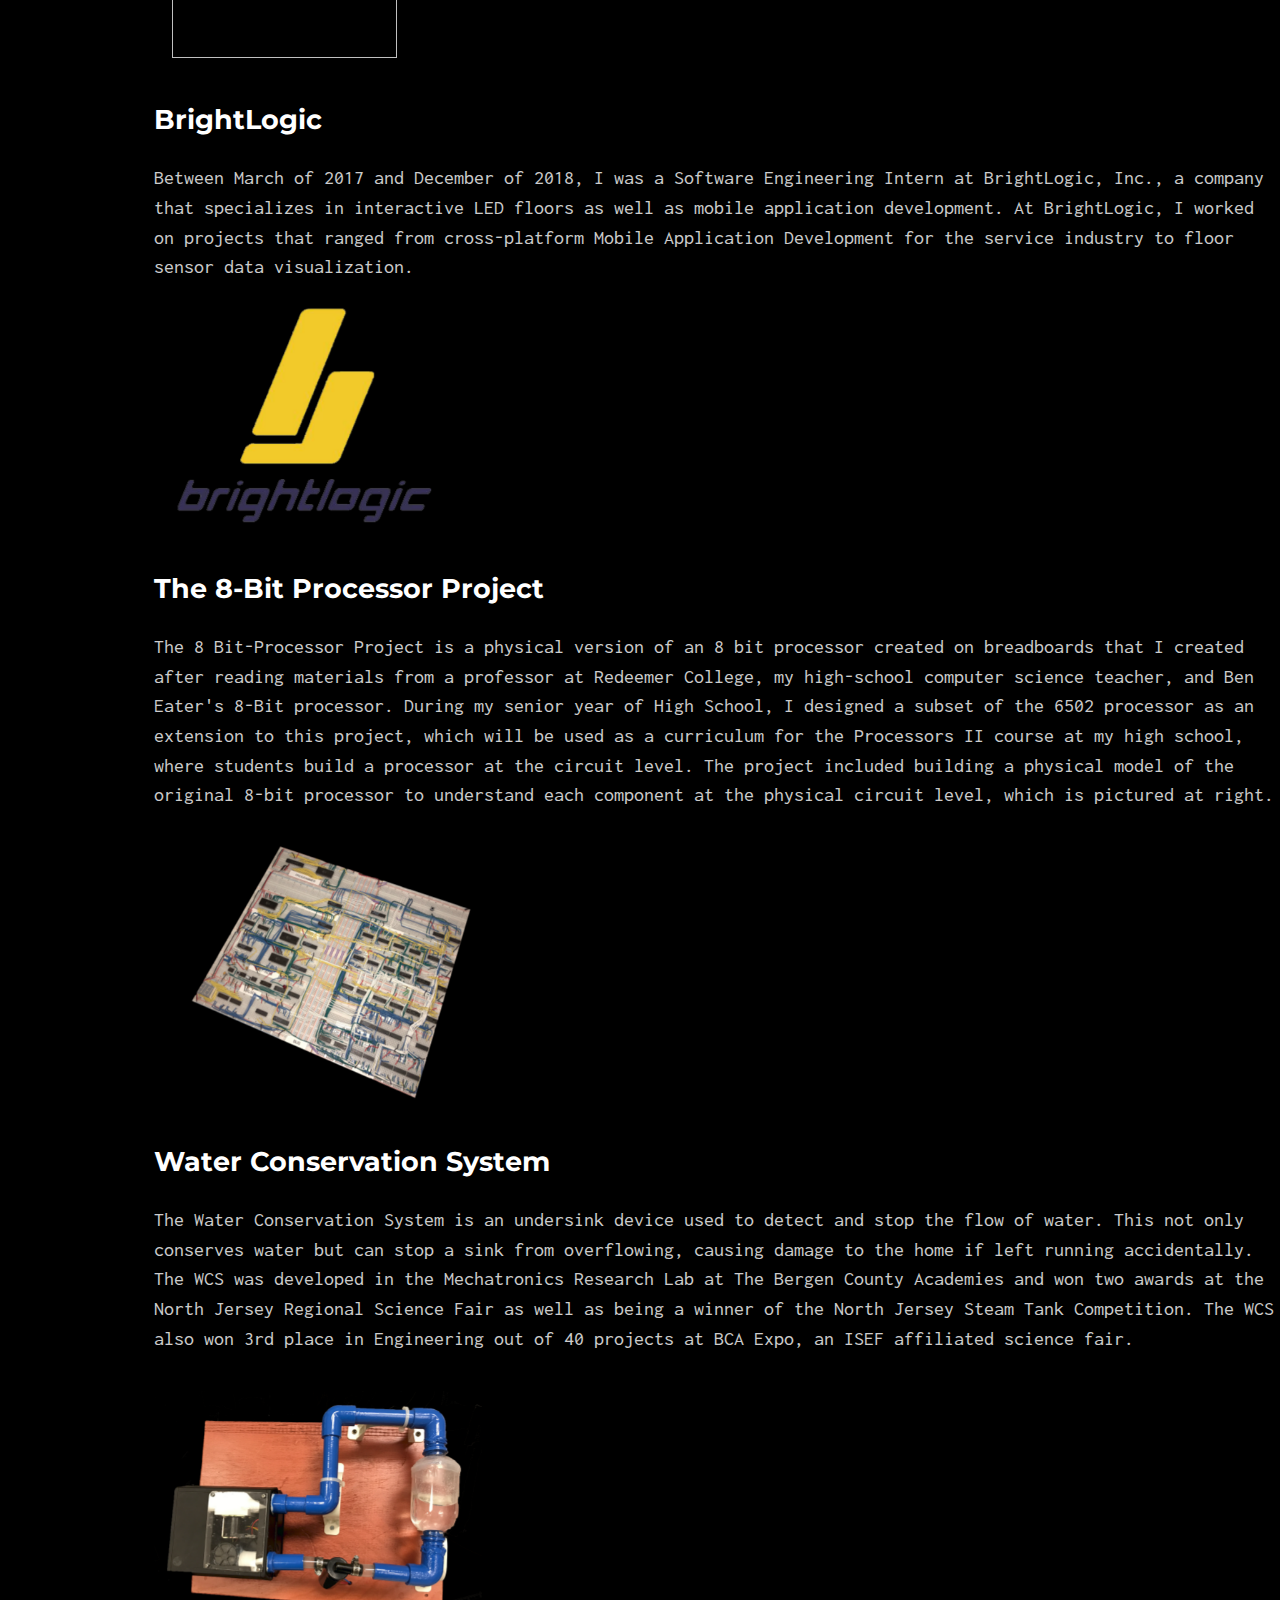
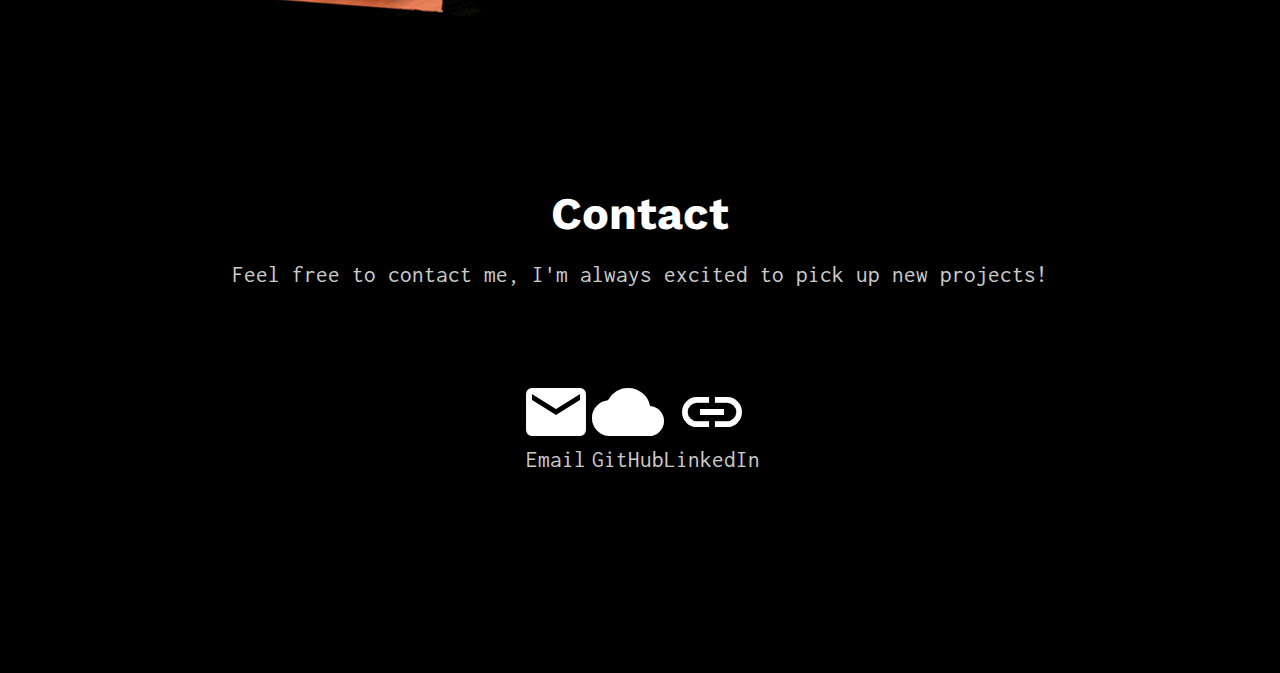
==== commit 7ce3f7bd: "Update" ====
--- a/index.html
+++ b/index.html
@@ -1,110 +1,111 @@
-<html>
-
-<head>
-    <link href="https://fonts.googleapis.com/icon?family=Material+Icons" rel="stylesheet">
-    <link rel=stylesheet href="skeleton.css">
-    <link href="https://cdn.rawgit.com/michalsnik/aos/2.1.1/dist/aos.css" rel="stylesheet">
-    <link href="https://fonts.googleapis.com/css?family=Inconsolata|Montserrat|Work+Sans" rel="stylesheet">
-    <link rel="stylesheet" href="styles3.1.css?version=2.0">
-    <script src="smooth-scroll-master/dist/js/smooth-scroll.js"></script>
-</head>
-
-<body>
-    <div id="splash" class="hidden">
-        <h1 id="name" class="fadeInLeft">James Lepone</h1>
-        <div class="downArrow bounce">
-            <a data-scroll href="#about"><img id="arrow" src="arrowdown.png"/></a>
-        </div>
-    </div>
-    <div data-aos="fade-up" id="about">
-        <h2>About</h2>
-        <p>Hello, I'm James, a developer from New Jersey, and a senior at the Bergen County Academies Academy for Technology and Computer Science. I am always trying to learn new technologies and develop projects, which range from web design to TTL computing and 3D printing.</p>
-    </div>
-    <div id="projects">
-        <div data-aos="fade-up">
-            <h2>Projects</h2>
-        </div>
-        <div class="project row" id="project1" data-aos="fade-up">
-            <div class="seven columns">
-                <h3>hackBCA</h3>
-                <p>I am currently one of the directors at hackBCA, a premier high school hackathon that occurs once a year at my school. My responsibilities include the livestream, coordinating with the school tech department for internet and power, as well as getting sponsors. This year, we are going in a new direction with Imagine 2018, a hackBCA event. Imagine will be a two day conference style workshop event that puts more of a focus on our mission, education.</p>
-            </div>
-            <div id="container" class="imagenonmobile five columns">
-                <img class="projectimage" id="project1image" src="images/project1.png">
-            </div>
-        </div>
-        <div class="project row" id="project5" data-aos="fade-up">
-            <div class="seven columns">
-                <h3>BrightLogic Intern</h3>
-                <p>I am currently a Software Engineering Intern at BrightLogic, Inc., a company that specializes in interactive LED floors as well as mobile application development. The internship began this past summer and has continued to each Wednesday this year.</p>
-            </div>
-            <div id="container" class="imagenonmobile five columns">
-                <img class="projectimage" id="project5image" src="images/project5.png">
-            </div>
-        </div>
-        <div class="project row" id="project2" data-aos="fade-up">
-            <div class="seven columns">
-                <h3>Lady Savant Foundation</h3>
-                <p>I developed and currently maintain and update the website of the Lady Savant Foundation. The foundation creates a new mission each year. This past years mission is to build a school in Cambodia, which was successfully accomplished.</p>
-            </div>
-            <div id="container" class="imagenonmobile five columns">
-                <img class="projectimage" id="project2image" src="images/project2.png">
-            </div>
-        </div>
-        <div class="project row" id="project3" data-aos="fade-up">
-            <ddiv class="seven columns">
-                <h3>Water Conservation System</h3>
-                <p>The water conservation system is an undersink device used to detect and stop the flow of water. This not only conserves water but can stop a sink from overflowing, causing damage to the home if left running accidentally. The WCS was developed in the Mechatronics Research Lab at The Bergen County Academies and won two awards at the North Jersey Regional Science Fair as well as being a winner of the North Jersey Steam Tank Competition.</p>
-            </ddiv>
-            <div id="container" class="imagenonmobile five columns">
-                <img class="projectimage" id="project3image" src="images/project3.png">
-            </div>
-        </div>
-        <div class="project row" id="project4" data-aos="fade-up">
-            <ddiv class="seven columns">
-                <h3>The 8-Bit Processor Project</h3>
-                <p>The 8 Bit-Processor Project is a physical version of an 8 bit processor created on breadboards that I created after reading materials from a professor at Redeemer College, my computer science teacher, and Ben Eater's 8-Bit processor. Currently, I am designing a subset of the 6502 processor as an extension to this project, which will be used as a curriculum for an elective at my school.</p>
-            </ddiv>
-            <div id="container" class="imagenonmobile five columns">
-                <img class="projectimage" id="project4image" src="images/project4.png">
-            </div>
-        </div>
-    </div>
-    <div id="footer">
-        <div data-aos="fade-up" id="footer">
-            <h2>Contact</h2>
-            <p id="desc">Feel free to contact me, I'm always excited to pick up new projects!</p>
-        </div>
-        <div class="row" id="centerme" data-aos="fade-up">
-            <div id="contactitem" class="one column">
-                <a href="mailto:jameslepone@gmail.com">
-                    <i class="material-icons">email</i>
-                    <p>Email</p>
-                </a>
-            </div>
-            <div id="contactitem" class="one column">
-                <a href="https://github.com/jameslepone">
-                    <i class="material-icons ">wb_cloudy</i>
-                    <p>GitHub</p>
-                </a>
-            </div>
-            <div id="contactitem" class="one column">
-                <a href="https://www.linkedin.com/in/jameslepone/">
-                    <i class="material-icons ">link</i>
-                    <p>LinkedIn</p>
-                </a>
-            </div>
-        </div>
-        <div><br><br><br><br><br></div>
-    </div>
-    <script src="https://code.jquery.com/jquery-1.11.3.min.js "></script>
-    <script src="https://cdn.rawgit.com/michalsnik/aos/2.1.1/dist/aos.js "></script>
-    <script>
-        AOS.init({
-            easing: 'ease-out-back',
-            duration: 2000
-        });
-    </script>
-    <script src="javascript2.js "></script>
-</body>
-</html>
+<html>
+
+<head>
+    <link href="https://fonts.googleapis.com/icon?family=Material+Icons" rel="stylesheet">
+    <link rel=stylesheet href="skeleton.css">
+    <link href="https://cdn.rawgit.com/michalsnik/aos/2.1.1/dist/aos.css" rel="stylesheet">
+    <link href="https://fonts.googleapis.com/css?family=Inconsolata|Montserrat|Work+Sans" rel="stylesheet">
+    <link rel="stylesheet" href="styles3.1.css?version=2.2">
+    <script src="smooth-scroll-master/dist/js/smooth-scroll.js"></script>
+	<title>James Lepone</title>
+</head>
+
+<body>
+    <div id="splash" class="hidden">
+        <h1 id="name" class="fadeInLeft">James Lepone</h1>
+        <div class="downArrow bounce">
+            <a data-scroll href="#about"><img id="arrow" src="arrowdown.png"/></a>
+        </div>
+    </div>
+    <div data-aos="fade-up" id="about">
+        <h2>About</h2>
+        <p>Hello, I'm James, a developer from New Jersey, and a Senior at Cornell University studying Economics and Information Science, concentrating in Networks, Crowds, and Markets, as well as Interactive Technologies. I am always trying to learn new technologies and develop projects, which range from web design to TTL computing and 3D printing.</p>
+    </div>
+    <div id="projects">
+        <div data-aos="fade-up">
+            <h2>Projects</h2>
+        </div>
+        <div class="project row" id="project1" data-aos="fade-up">
+            <div class="seven columns">
+                <h3>BigRed//Hacks</h3>
+                <p>The largest yearly programming competition held on Cornell's Campus, with over 500 students from around the country in attendance. Students in teams work for 36 hours on a programming project, competing for many prizes from the organization and various sponsors. Started on the logistics team, being appointed as team lead for Spring 2020, and Executive Director for 2021.</p>
+            </div>
+            <div id="container" class="imagenonmobile five columns">
+                <img class="projectimage" id="project1image" src="images/project1.png">
+            </div>
+        </div>
+        <div class="project row" id="project2" data-aos="fade-up">
+            <div class="seven columns">
+                <h3>CIAC</h3>
+                <p>Yearly model United Nations conference, with hundreds of students from multiple universities in attendance. Worked on conference staff during the 2019 event, being promoted to Director of Operations for 2020, and Director General for 2021, being responsible for all operational requirements and oversight.</p>
+            </div>
+            <div id="container" class="imagenonmobile five columns">
+                <img class="projectimage" id="project2image" src="images/projectx.png">
+            </div>
+        </div>
+        <div class="project row" id="project5" data-aos="fade-up">
+            <div class="seven columns">
+                <h3>BrightLogic</h3>
+                <p>Between March of 2017 and December of 2018, I was a Software Engineering Intern at BrightLogic, Inc., a company that specializes in interactive LED floors as well as mobile application development. At BrightLogic, I worked on projects that ranged from cross-platform Mobile Application Development for the service industry to floor sensor data visualization.</p>
+            </div>
+            <div id="container" class="imagenonmobile five columns">
+                <img class="projectimage" id="project5image" src="images/project5.png">
+            </div>
+        </div>
+        <div class="project row" id="project4" data-aos="fade-up">
+            <ddiv class="seven columns">
+                <h3>The 8-Bit Processor Project</h3>
+                <p>The 8 Bit-Processor Project is a physical version of an 8 bit processor created on breadboards that I created after reading materials from a professor at Redeemer College, my high-school computer science teacher, and Ben Eater's 8-Bit processor. During my senior year of High School, I designed a subset of the 6502 processor as an extension to this project, which will be used as a curriculum for the Processors II course at my high school, where students build a processor at the circuit level. The project included building a physical model of the original 8-bit processor to understand each component at the physical circuit level, which is pictured at right.</p>
+            </ddiv>
+            <div id="container" class="imagenonmobile five columns">
+                <img class="projectimage" id="project4image" src="images/project4.png">
+            </div>
+        </div>
+        <div class="project row" id="project3" data-aos="fade-up">
+            <ddiv class="seven columns">
+                <h3>Water Conservation System</h3>
+                <p>The Water Conservation System is an undersink device used to detect and stop the flow of water. This not only conserves water but can stop a sink from overflowing, causing damage to the home if left running accidentally. The WCS was developed in the Mechatronics Research Lab at The Bergen County Academies and won two awards at the North Jersey Regional Science Fair as well as being a winner of the North Jersey Steam Tank Competition. The WCS also won 3rd place in Engineering out of 40 projects at BCA Expo, an ISEF affiliated science fair.</p>
+            </ddiv>
+            <div id="container" class="imagenonmobile five columns">
+                <img class="projectimage" id="project3image" src="images/project3.png">
+            </div>
+        </div>
+    </div>
+    <div id="footer">
+        <div data-aos="fade-up" id="footer">
+            <h2>Contact</h2>
+            <p id="desc">Feel free to contact me, I'm always excited to pick up new projects!</p>
+        </div>
+        <div class="row" id="centerme" data-aos="fade-up">
+            <div id="contactitem" class="one column">
+                <a href="mailto:jameslepone@gmail.com">
+                    <i class="material-icons">email</i>
+                    <p>Email</p>
+                </a>
+            </div>
+            <div id="contactitem" class="one column">
+                <a href="https://github.com/james-cde">
+                    <i class="material-icons ">wb_cloudy</i>
+                    <p>GitHub</p>
+                </a>
+            </div>
+            <div id="contactitem" class="one column">
+                <a href="https://www.linkedin.com/in/jameslepone/">
+                    <i class="material-icons ">link</i>
+                    <p>LinkedIn</p>
+                </a>
+            </div>
+        </div>
+        <div><br><br><br><br><br></div>
+    </div>
+    <script src="https://code.jquery.com/jquery-1.11.3.min.js "></script>
+    <script src="https://cdn.rawgit.com/michalsnik/aos/2.1.1/dist/aos.js "></script>
+    <script>
+        AOS.init({
+            easing: 'ease-out-back',
+            duration: 2000
+        });
+    </script>
+    <script src="javascript2.js "></script>
+</body>
+</html>
